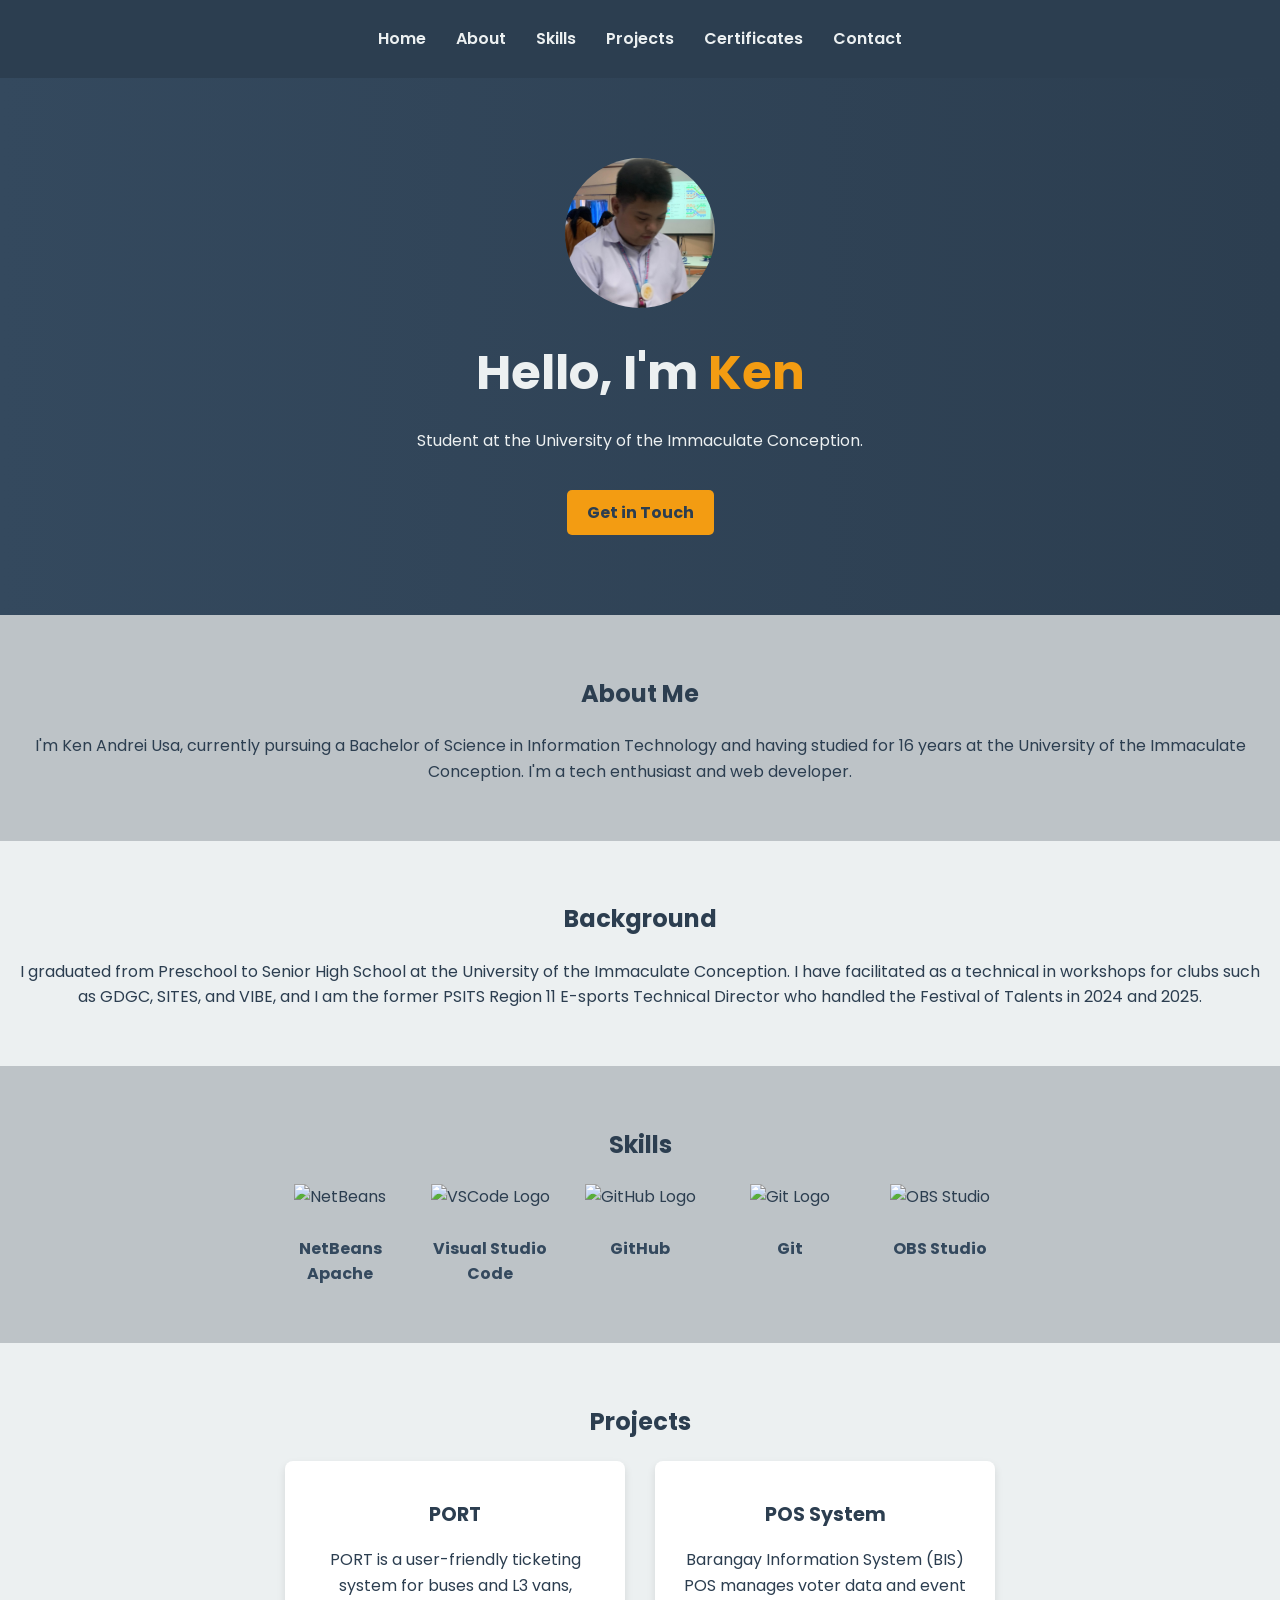
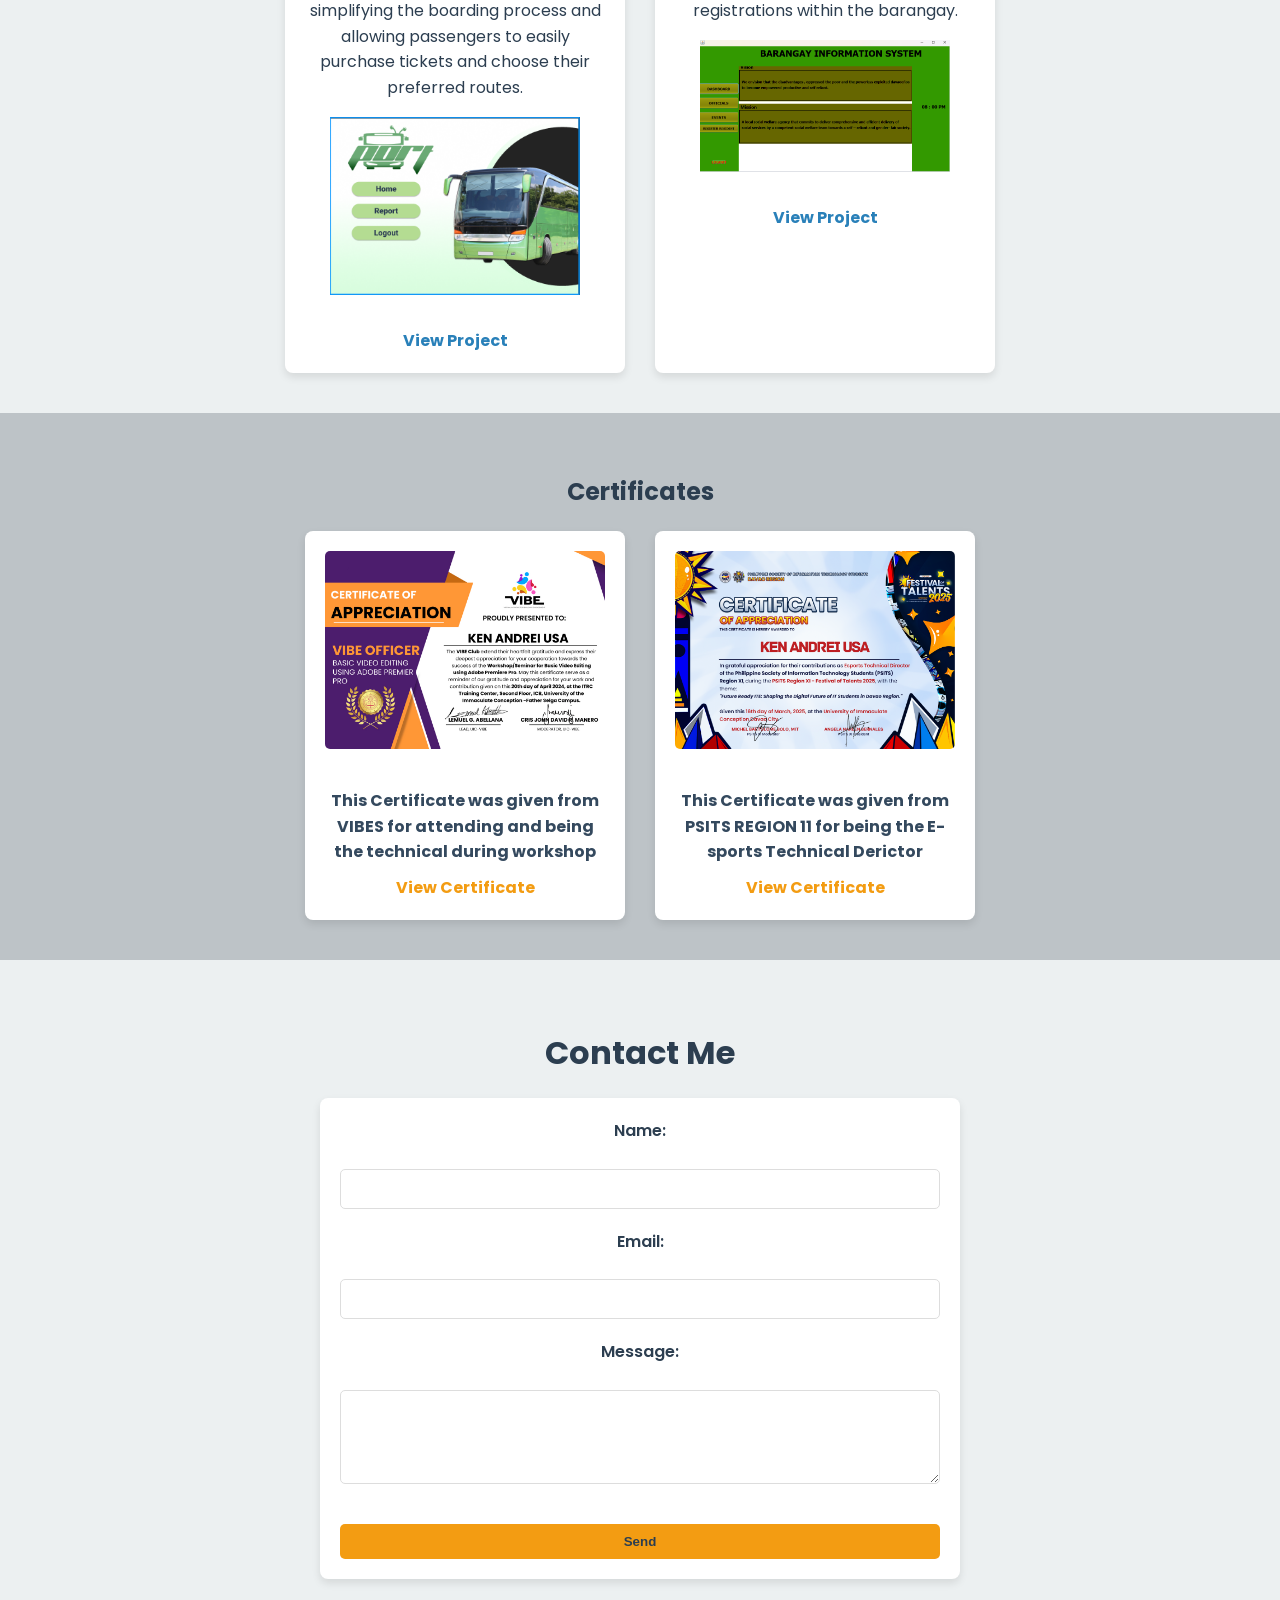
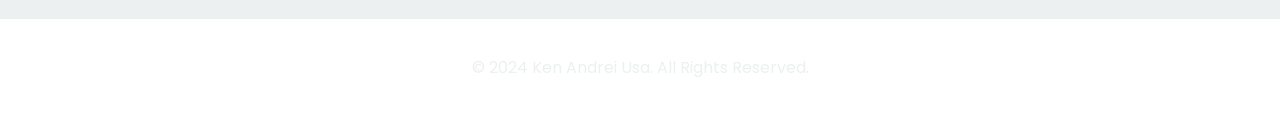
==== index.html @ ca709067 "Add files via upload" ====
<!DOCTYPE html>
    <html lang="en">
    <head>
        <meta charset="UTF-8">
        <meta name="viewport" content="width=device-width, initial-scale=1.0">
        <title>My Portfolio</title>
        <link rel="stylesheet" href="style.css">
        <!-- Google Fonts -->
        <link href="https://fonts.googleapis.com/css2?family=Poppins:wght@400;600&family=Roboto:wght@400;500&display=swap" rel="stylesheet">
    </head>
    <body>
        <header>
            <nav>
                <button id="menuToggle" class="menu-toggle">☰</button>
                <ul class="nav-links">
                    <li><a href="#home">Home</a></li>
                    <li><a href="#about">About</a></li>
                    <li><a href="#skills">Skills</a></li>
                    <li><a href="#projects">Projects</a></li>
                    <li><a href="#certificates">Certificates</a></li>
                    <li><a href="#contact">Contact</a></li>
                </ul>
            </nav>
        </header>

        <!-- Side Navbar -->
        <div class="side-navbar" id="sideNavbar">
            <button id="closeSideNavbar" class="close-btn">×</button>
            <ul>
                <li><a href="#home">Home</a></li>
                <li><a href="#about">About</a></li>
                <li><a href="#skills">Skills</a></li>
                <li><a href="#projects">Projects</a></li>
                <li><a href="#certificates">Certificates</a></li>
                <li><a href="#contact">Contact</a></li>
            </ul>
        </div>

        <section id="home" class="hero">
            <div class="hero-content">
                <img src="ken.jpg" alt="My Picture" class="hero-image">
                <h1>Hello, I'm <span>Ken</span></h1>
                <p>Student at the University of the Immaculate Conception.</p>
                <a href="#contact" class="cta-button">Get in Touch</a>
            </div>
        </section>

        <section id="about">
        <h2>About Me</h2>
        <p>I'm Ken Andrei Usa, currently pursuing a Bachelor of Science in Information Technology and having studied for 16 years at the University of the Immaculate Conception. I'm a tech enthusiast and web developer.
        </p>
    </section>
    
       <section id="background">
        <h2>Background</h2>
        <p>I graduated from Preschool to Senior High School at the University of the Immaculate Conception. I have facilitated as a technical in workshops for clubs such as GDGC, SITES, and VIBE, and I am the former PSITS Region 11 E-sports Technical Director who handled the Festival of Talents in 2024 and 2025.
             </p>
    </section>

        <section id="skills">
            <h2>Skills</h2>
            <div class="skills-container">
                <div class="skill">
                    <img src="https://upload.wikimedia.org/wikipedia/commons/9/98/Apache_NetBeans_Logo.svg" alt="NetBeans" class="skill-logo">
                    <p>NetBeans Apache</p>
                </div>
                <div class="skill">
                    <img src="https://upload.wikimedia.org/wikipedia/commons/thumb/9/9a/Visual_Studio_Code_1.35_icon.svg/512px-Visual_Studio_Code_1.35_icon.svg.png" alt="VSCode Logo" class="skill-logo">
                    <p>Visual Studio Code</p>
                </div>
                <div class="skill">
                    <img src="https://upload.wikimedia.org/wikipedia/commons/thumb/9/91/Octicons-mark-github.svg/640px-Octicons-mark-github.svg.png" alt="GitHub Logo" class="skill-logo">
                    <p>GitHub</p>
                </div>
                <div class="skill">
                    <img src="https://git-scm.com/images/logos/downloads/Git-Icon-1788C.png" alt="Git Logo" class="skill-logo">
                    <p>Git</p>
                </div>
                <div class="skill">
                    <img src="https://upload.wikimedia.org/wikipedia/commons/thumb/d/d3/OBS_Studio_Logo.svg/800px-OBS_Studio_Logo.svg.png" alt="OBS Studio" class="skill-logo">
                    <p>OBS Studio</p>
                </div>
            </div>
        </section>

        <section id="projects">
            <h2>Projects</h2>
            <div class="projects-container">
                <div class="project">
                    <h3>PORT</h3>
                    <p>PORT is a user-friendly ticketing system for buses and L3 vans, simplifying the boarding process and allowing passengers to easily purchase tickets and choose their preferred routes.</p>
                    <img src="projects/PORT.png" alt="Project 1" class="project-img">
                    <a href="https://drive.google.com/file/d/1hMpevVxfMOMGsx1iaG_H7bS4TbX4jyvs/view" class="project-link">View Project</a>
                </div>
                <div class="project">
                    <h3>POS System</h3>
                    <p>Barangay Information System (BIS) POS manages voter data and event registrations within the barangay.</p>
                    <img src="projects/System output.png" alt="Project 2" class="project-img">
                    <a href="https://drive.google.com/file/d/1TjHUghMQyfj-RXJvF6MT-3Au_BS_lo3U/view" class="project-link">View Project</a>
                </div>
            </div>
        </section>

        <section id="certificates">
            <h2>Certificates</h2>
            <div class="certificates-container">
                <div class="certificate">
                    <img src="certificate/Tech Team - VIBE.jpg" alt="Certificate 1" class="certificate-image">
                    <p>This Certificate was given from VIBES for attending and being the technical during workshop</p>
                    <a href="https://drive.google.com/file/d/1Mb_qMSFJWTmsMZ6md0pAjRJfH6jYEvZJ/view" class="certificate-link">View Certificate</a>
                </div>
                <div class="certificate">
                    <img src="certificate/Technical Director -PSITS.PNG" alt="Will be attach soon.." class="certificate-image">
                    <p>This Certificate was given from PSITS REGION 11 for being the E-sports Technical Derictor</p>
                    <a href="https://drive.google.com/file/d/1SX3_k7irKfpMsxy-DFccMIXODeBZkHq9/view" class="certificate-link">View Certificate</a>
                </div>
            </div>
        </section>

        <section id="contact">
            <h2>Contact Me</h2>
            <form action="kusa_230000002005@uic.edu.ph" method="POST">
                <label for="name">Name:</label>
                <input type="text" id="name" name="name" required>
                
                <label for="email">Email:</label>
                <input type="email" id="email" name="email" required>
                
                <label for="message">Message:</label>
                <textarea id="message" name="message" rows="4" required></textarea>
                
                <button type="submit" class="cta-button">Send</button>
            </form>
        </section>
        
        

        <footer>
            <p>© 2024 Ken Andrei Usa. All Rights Reserved.</p>
        </footer>

        <!-- Link to External JS File -->
        <script src="script.js"></script>
    </body>
    </html>
---- style.css ----
/* Global Styles */
body {
    font-family: 'Poppins', sans-serif;
    margin: 0;
    padding: 0;
    color: #2c3e50;  /* Dark Gray */
    line-height: 1.6;
}

/* Header Styles */
header {
    background: #2c3e50;  /* Dark Gray */
    color: #ecf0f1;  /* Light Gray */
    padding: 10px 0;
    position: sticky;
    top: 0;
    z-index: 1000;
}

.nav-links {
    list-style: none;
    display: flex;
    justify-content: center;
    padding: 0;
}

.nav-links li {
    margin: 0 15px;
}

.nav-links a {
    color: #ecf0f1;  /* Light Gray */
    text-decoration: none;
    font-weight: 600;
    transition: color 0.3s;
}

.nav-links a:hover {
    color: #f39c12;  /* Gold */
}

/* Side Navbar Styles */
.side-navbar {
    position: fixed;
    top: 0;
    left: 0;
    width: 250px;
    height: 100%;
    background: #34495e;  /* Muted Dark Blue */
    padding-top: 50px;
    z-index: 9999;
    transform: translateX(-100%);
    transition: transform 0.3s ease;
}

.side-navbar.open {
    transform: translateX(0);
}

.side-navbar ul {
    list-style: none;
    padding: 0;
    margin: 0;
}

.side-navbar ul li {
    margin: 15px 0;
    text-align: center;
}

.side-navbar ul li a {
    color: #ecf0f1;  /* Light Gray */
    text-decoration: none;
    font-size: 18px;
    font-weight: bold;
    display: block;
    padding: 10px 20px;
    transition: background 0.3s ease;
}

.side-navbar ul li a:hover {
    background: #2980b9;  /* Blue */
}

/* Toggle Button Styles */
.menu-toggle {
    display: none; /* Hidden by default */
    background: none;
    color: grey;
    border: none;
    font-size: 24px;
    cursor: pointer;
    position: absolute;
    top: 15px;
    left: 15px;
    z-index: 1000;
}

@media (max-width: 768px) {
    .menu-toggle {
        display: block; /* Show toggle button on small screens */
    }

    .nav-links {
        display: none; /* Hide nav links on small screens */
    }

    .side-navbar {
        display: block; /* Show side navbar on small screens */
    }
}

/* Hero Section */
.hero {
    background: linear-gradient(to right, #34495e, #2c3e50);  /* Dark Blue to Dark Gray gradient */
    color: #ecf0f1;  /* Light Gray */
    text-align: center;
    padding: 80px 20px;
}

.hero-content h1 {
    font-size: 3rem;
    margin: 0;
}

.hero-content span {
    color: #f39c12;  /* Gold */
}

.cta-button {
    display: inline-block;
    margin-top: 20px;
    padding: 10px 20px;
    background: #f39c12;  /* Gold */
    color: #2c3e50;  /* Dark Gray */
    font-weight: bold;
    border: none;
    border-radius: 5px;
    text-decoration: none;
    transition: background 0.3s;
}

.cta-button:hover {
    background: #e67e22;  /* Darker Gold */
}

/* Image Styling */
.hero-image {
    width: 150px;
    height: 150px;
    border-radius: 50%;
    object-fit: cover;
    margin-bottom: 20px;
}

/* Section Styles */
section {
    padding: 40px 20px;
    text-align: center;
    background: #ecf0f1;  /* Light Gray */
}

section:nth-of-type(even) {
    background: #bdc3c7;  /* Lighter Gray */
}

/* Skills Section */
.skills-container {
    display: flex;
    justify-content: center;
    gap: 30px;
    flex-wrap: wrap;
}

.skill 
 {
    width: 120px;
    text-align: center;
}

.skill-logo {
    width: 80px;
    height: 80px;
    margin-bottom: 10px;
}

.skill p {
    font-size: 1rem;
    font-weight: bold;
    color: #34495e;  /* Muted Dark Blue */
}

/* Projects Section */
.projects-container {
    display: flex;
    flex-wrap: wrap;
    justify-content: center;
    gap: 30px;
}

.project {
    background: #fff;
    padding: 20px;
    border-radius: 8px;
    box-shadow: 0 4px 8px rgba(0, 0, 0, 0.1);
    max-width: 300px;
    text-align: center;
    transition: transform 0.3s;
}

.project:hover {
    transform: translateY(-10px);
}

.project h3 {
    font-size: 1.2rem;
    margin-bottom: 10px;
}

.project-link {
    display: inline-block;
    margin-top: 10px;
    text-decoration: none;
    color: #2980b9;  /* Blue */
    font-weight: bold;
    transition: color 0.3s;
}

.project-link:hover {
    color: #3498db;  /* Lighter Blue */
}

/* Project Image Styling */
.project img {
    width: 100%;
    height: auto;
    max-width: 250px;
    margin-bottom: 15px;
}

/* Certificates Section */
.certificates-container {
    display: flex;
    justify-content: center;
    gap: 30px;
    flex-wrap: wrap;
}

.certificate {
    background: #fff;
    padding: 20px;
    border-radius: 8px;
    box-shadow: 0 4px 8px rgba(0, 0, 0, 0.1);
    max-width: 280px;
    text-align: center;
    transition: transform 0.3s;
}

.certificate:hover {
    transform: translateY(-10px);
}

.certificate-image {
    width: 100%;
    height: auto;
    border-radius: 5px;
    margin-bottom: 15px;
}

.certificate p {
    font-size: 1rem;
    font-weight: bold;
    color: #34495e;  /* Muted Dark Blue */
    margin-bottom: 10px;
}

.certificate-link {
    display: inline-block;
    color: #f39c12;  /* Gold */
    font-weight: bold;
    text-decoration: none;
    transition: color 0.3s;
}

.certificate-link:hover {
    color: #e67e22;  /* Darker Gold */
}

/* Contact Section */
#contact {
    background: #ecf0f1;  /* Light Gray */
    padding: 40px 20px;
    text-align: center;
}

#contact h2 {
    font-size: 2rem;
    margin-bottom: 20px;
}

form {
    max-width: 600px;
    margin: 0 auto;
    display: flex;
    flex-direction: column;
    gap: 20px;
    padding: 20px;
    background-color: #fff;
    border-radius: 8px;
    box-shadow: 0 4px 8px rgba(0, 0, 0, 0.1);
}

.form-group {
    text-align: left;
}

label {
    font-size: 1rem;
    font-weight: 600;
    margin-bottom: 5px;
    display: block;
}

input[type="text"],
input[type="email"],
textarea {
    width: 100%;
    padding: 10px;
    font-size: 1rem;
    border: 1px solid #ddd;
    border-radius: 5px;
    outline: none;
    box-sizing: border-box;
}

textarea {
    resize: vertical;
}

input[type="text"]:focus,
input[type="email"]:focus,
textarea:focus {
    border-color: #f39c12;  /* Gold */
}

button[type="submit"] {
    padding: 10px 20px;
    background: #f39c12;  /* Gold */
    color: #2c3e50;  /* Dark Gray */
    font-weight: bold;
    border: none;
    border-radius: 5px;
    cursor: pointer;
    transition: background 0.3s;
}

button[type="submit"]:hover {
    background: #e67e22;  /* Darker Gold */
}

/* Footer Section */
footer {
    background: #2c3e 50;  /* Dark Gray */
    color: #ecf0f1;  /* Light Gray */
    padding: 20px 0;
    text-align: center;
}
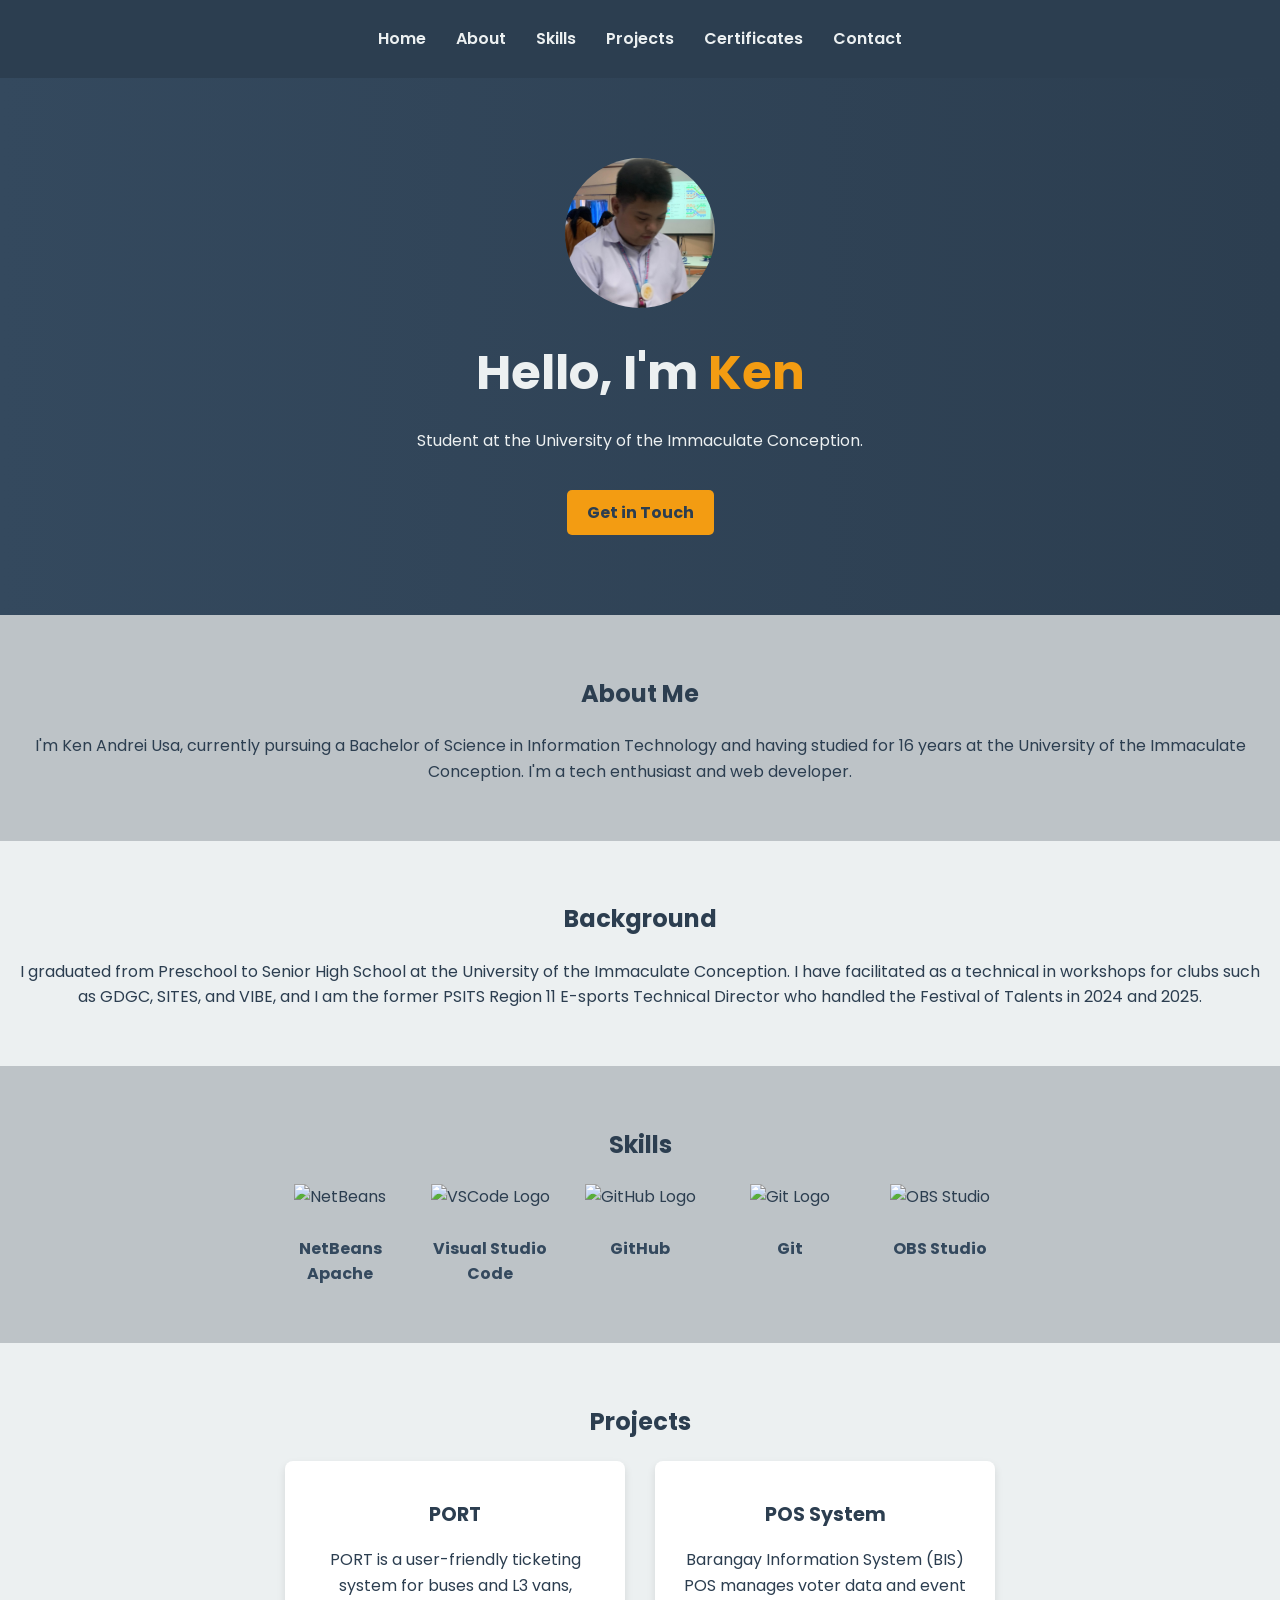
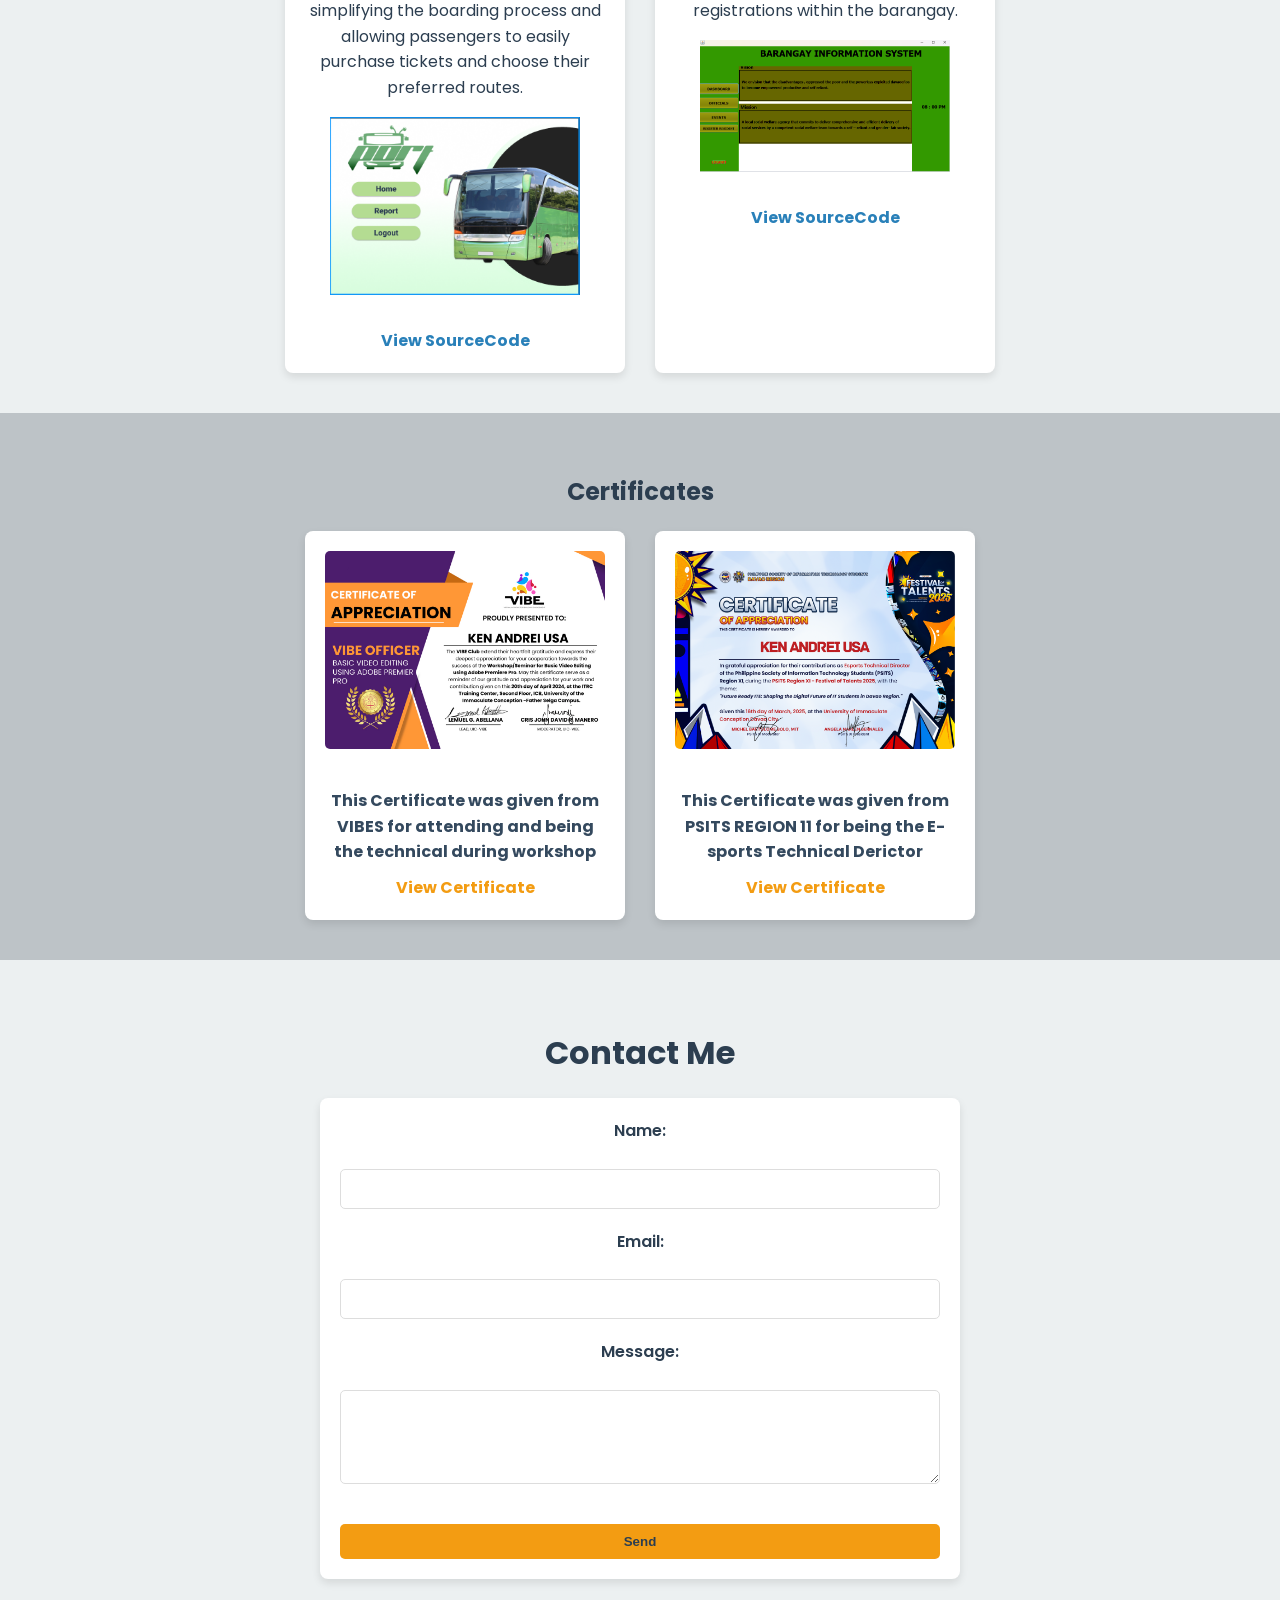
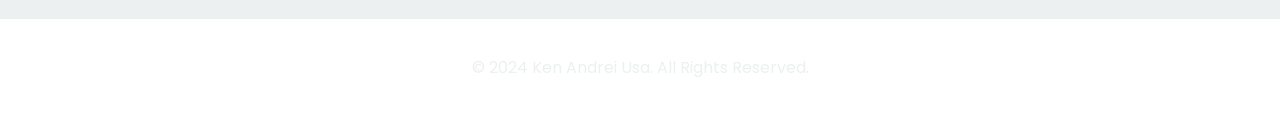
==== commit 2eb0b298: "Update index.html" ====
--- a/index.html
+++ b/index.html
@@ -90,13 +90,13 @@
                     <h3>PORT</h3>
                     <p>PORT is a user-friendly ticketing system for buses and L3 vans, simplifying the boarding process and allowing passengers to easily purchase tickets and choose their preferred routes.</p>
                     <img src="projects/PORT.png" alt="Project 1" class="project-img">
-                    <a href="https://drive.google.com/file/d/1hMpevVxfMOMGsx1iaG_H7bS4TbX4jyvs/view" class="project-link">View Project</a>
+                    <a href="https://github.com/Kusa331/Port-OOP-Project-/tree/main/Port(OOP_System)" class="project-link">View SourceCode</a>
                 </div>
                 <div class="project">
                     <h3>POS System</h3>
                     <p>Barangay Information System (BIS) POS manages voter data and event registrations within the barangay.</p>
                     <img src="projects/System output.png" alt="Project 2" class="project-img">
-                    <a href="https://drive.google.com/file/d/1TjHUghMQyfj-RXJvF6MT-3Au_BS_lo3U/view" class="project-link">View Project</a>
+                    <a href="https://github.com/Kusa331/ComputerProgramming2/tree/main/comprogproject/src/main/java" class="project-link">View SourceCode </a>
                 </div>
             </div>
         </section>
@@ -117,22 +117,21 @@
             </div>
         </section>
 
-        <section id="contact">
-            <h2>Contact Me</h2>
-            <form action="kusa_230000002005@uic.edu.ph" method="POST">
-                <label for="name">Name:</label>
-                <input type="text" id="name" name="name" required>
-                
-                <label for="email">Email:</label>
-                <input type="email" id="email" name="email" required>
-                
-                <label for="message">Message:</label>
-                <textarea id="message" name="message" rows="4" required></textarea>
-                
-                <button type="submit" class="cta-button">Send</button>
-            </form>
-        </section>
-        
+             <section id="contact">
+                <h2>Contact Me</h2>
+                <form action="https://formspree.io/f/xgveoywy" method="POST">
+                    <label for="name">Name:</label>
+                    <input type="text" id="name" name="name" required>
+                    
+                    <label for="email">Email:</label>
+                    <input type="email" id="email" name="email" required>
+                    
+                    <label for="message">Message:</label>
+                    <textarea id="message" name="message" rows="4" required></textarea>
+                    
+                    <button type="submit" class="cta-button">Send</button>
+                </form>
+            </section>
         
 
         <footer>
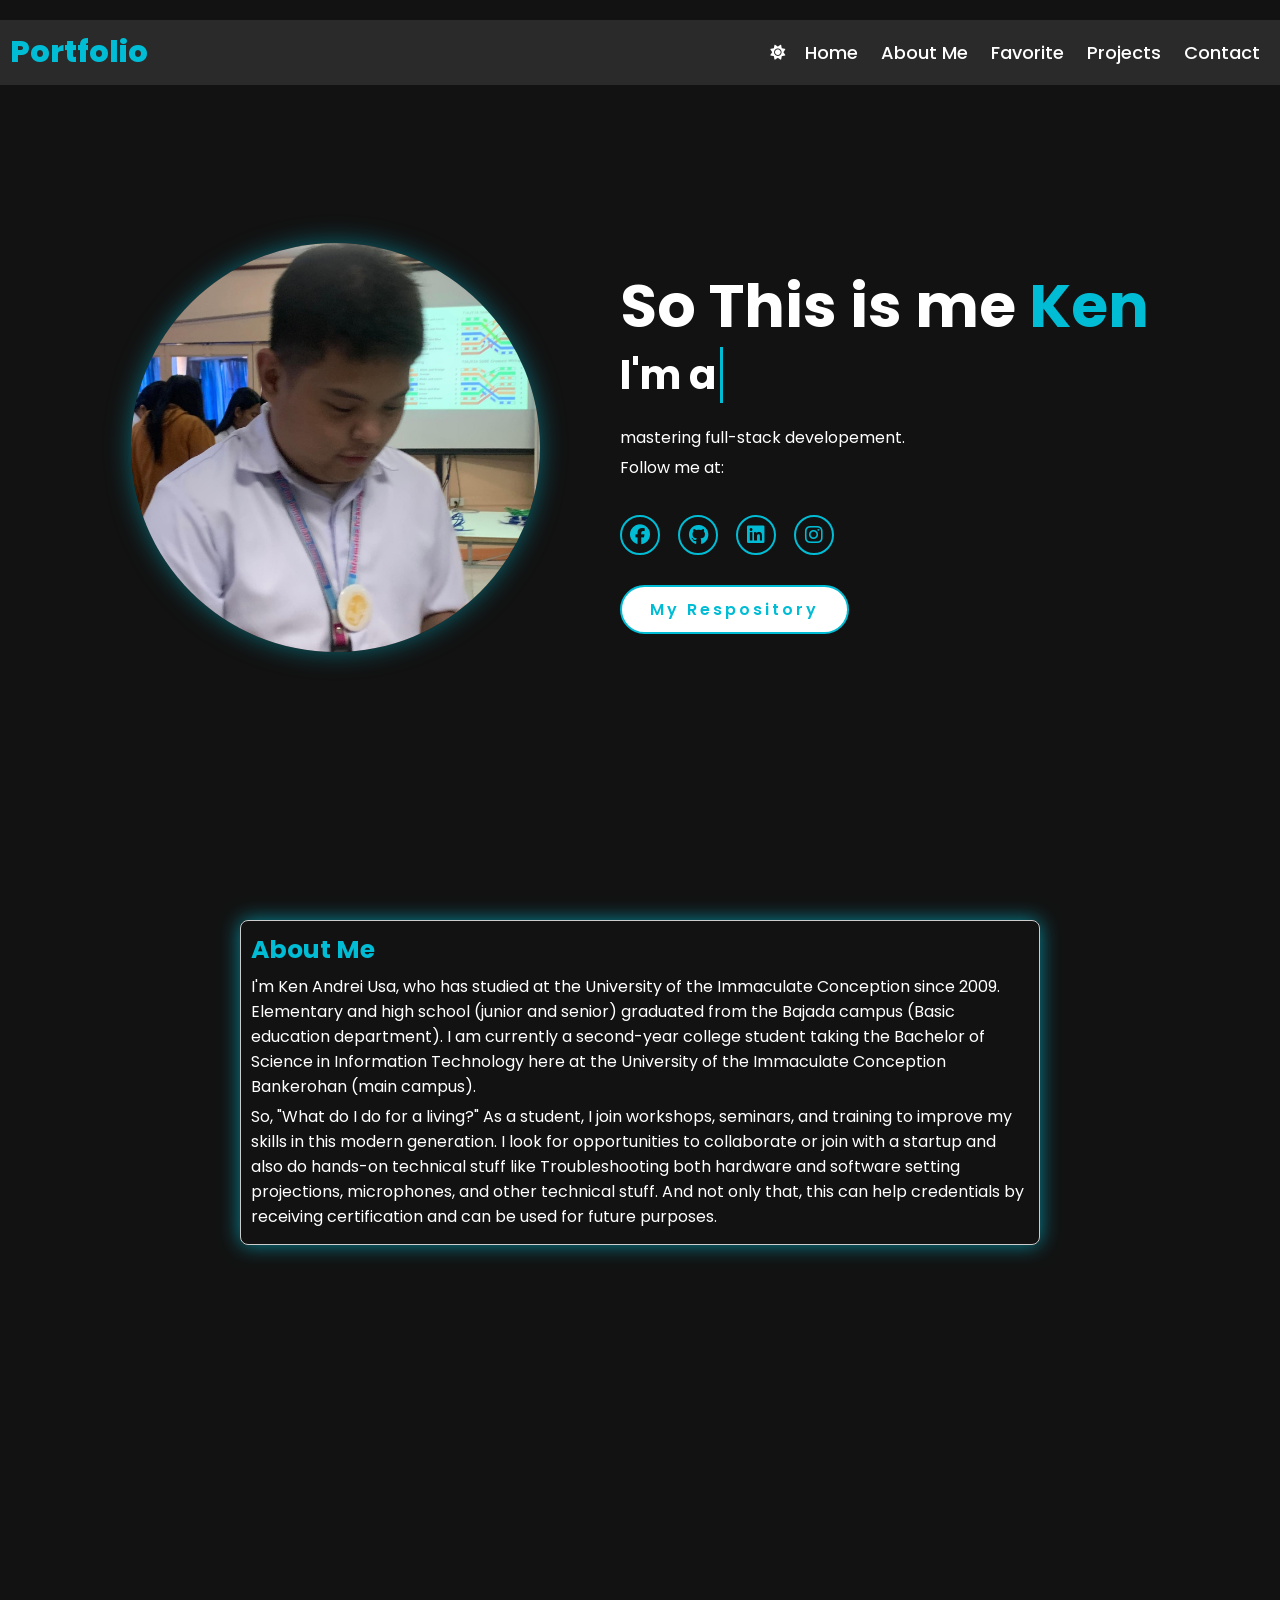
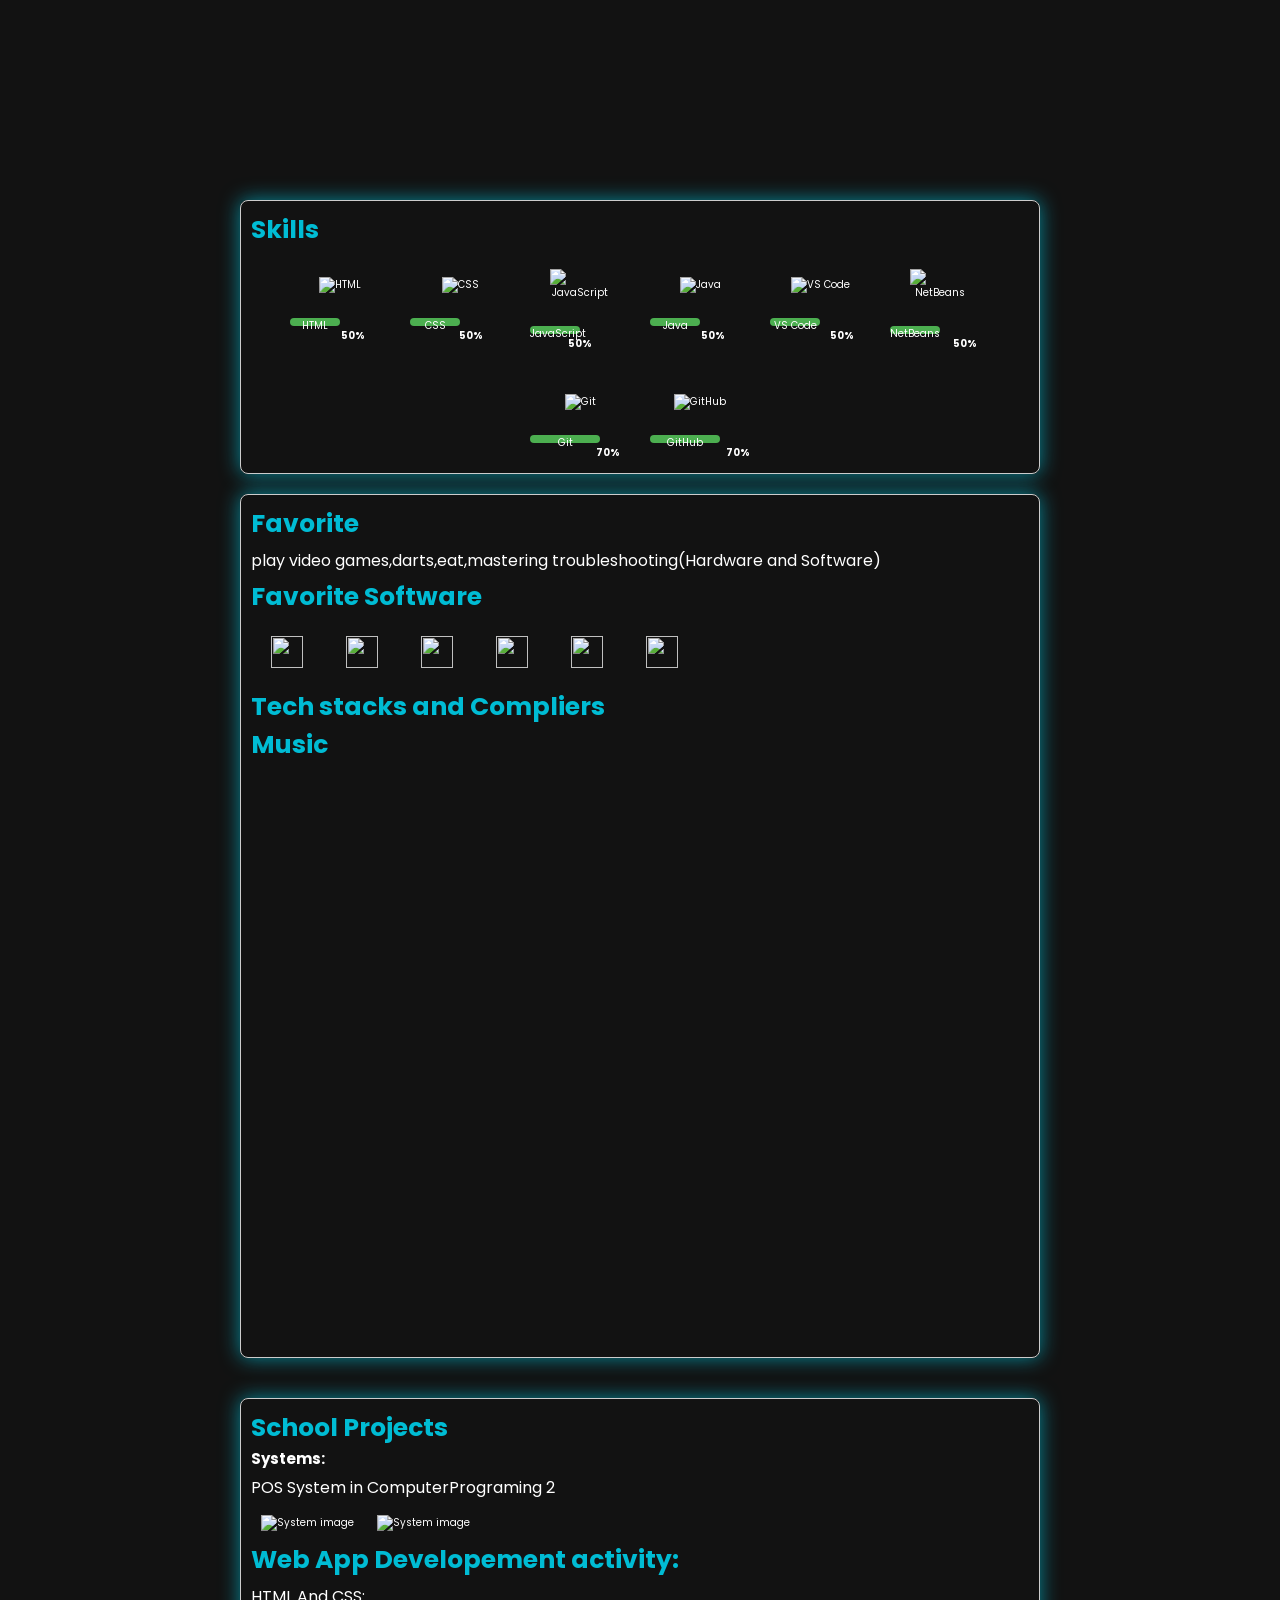
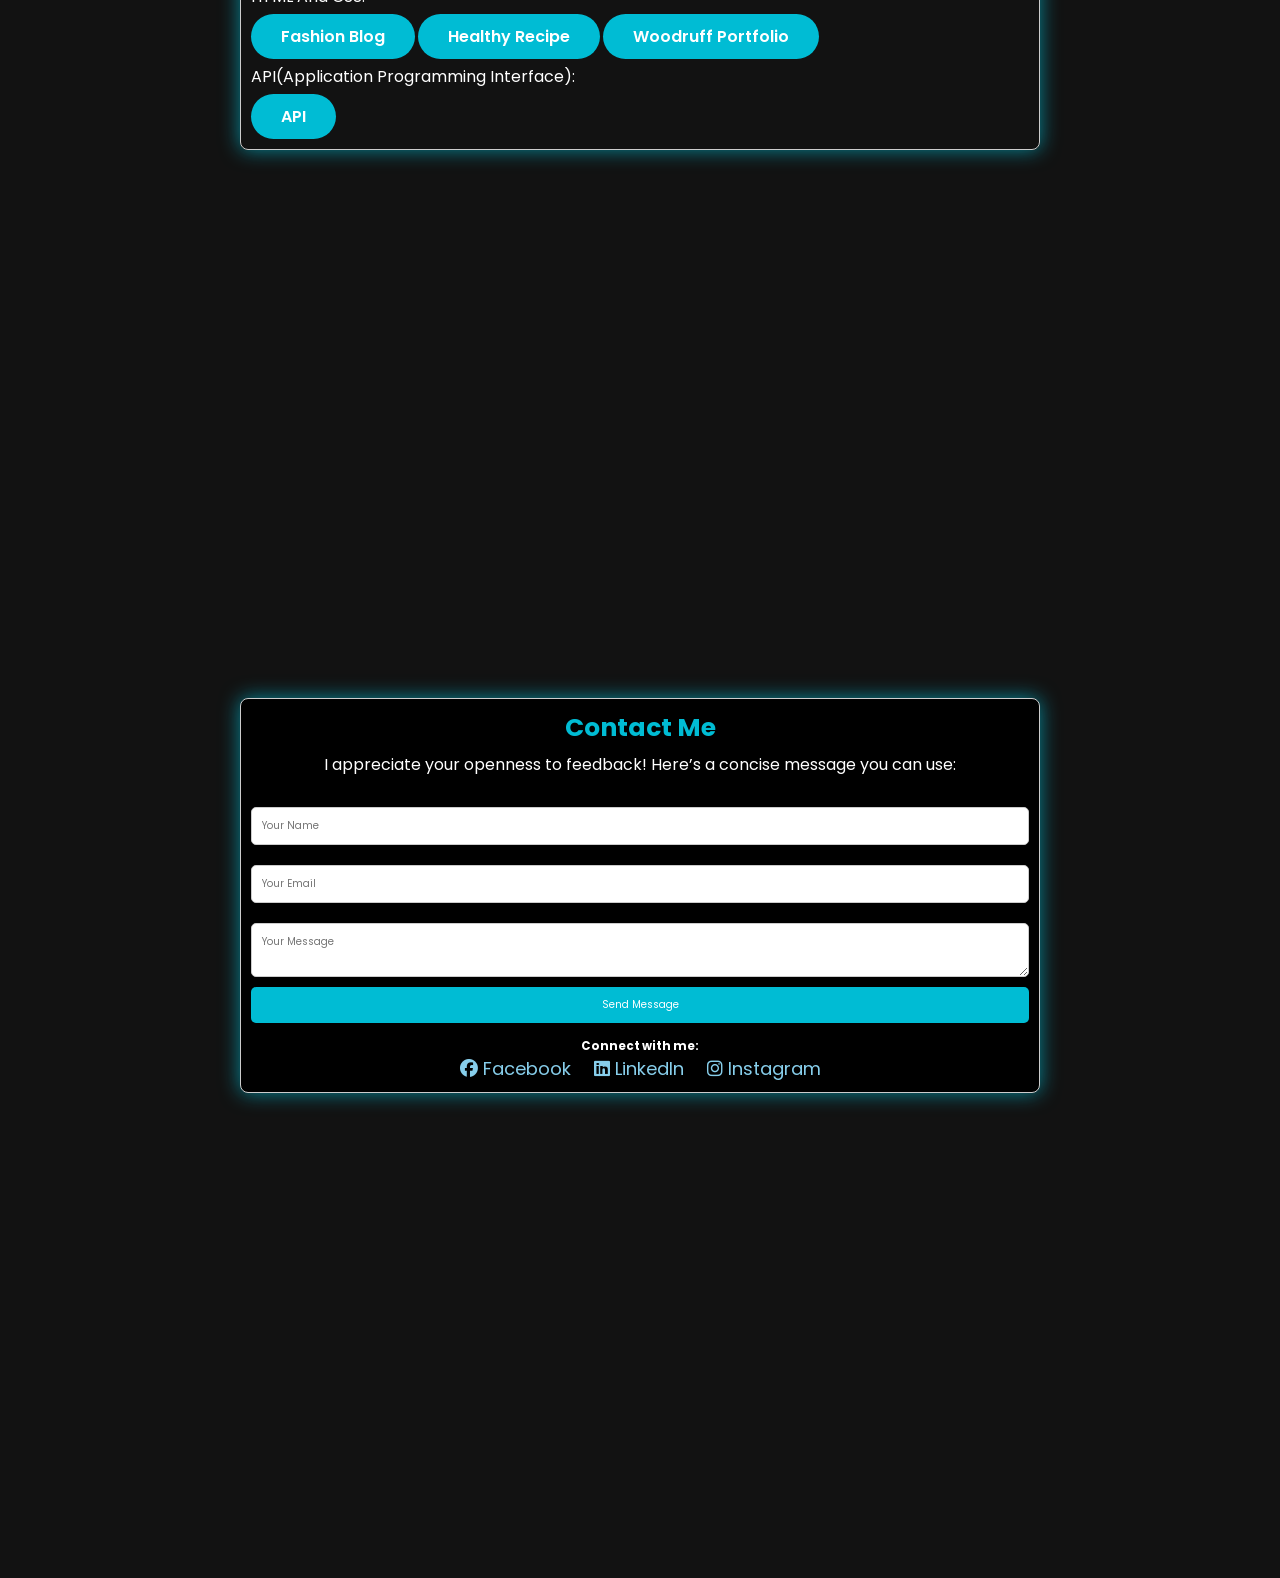
==== commit 77478d92: "Add files via upload" ====
--- a/index.html
+++ b/index.html
@@ -1,144 +1,162 @@
-    <!DOCTYPE html>
-    <html lang="en">
-    <head>
-        <meta charset="UTF-8">
-        <meta name="viewport" content="width=device-width, initial-scale=1.0">
-        <title>My Portfolio</title>
-        <link rel="stylesheet" href="style.css">
-        <!-- Google Fonts -->
-        <link href="https://fonts.googleapis.com/css2?family=Poppins:wght@400;600&family=Roboto:wght@400;500&display=swap" rel="stylesheet">
-    </head>
-    <body>
-        <header>
-            <nav>
-                <button id="menuToggle" class="menu-toggle">☰</button>
-                <ul class="nav-links">
-                    <li><a href="#home">Home</a></li>
-                    <li><a href="#about">About</a></li>
-                    <li><a href="#skills">Skills</a></li>
-                    <li><a href="#projects">Projects</a></li>
-                    <li><a href="#certificates">Certificates</a></li>
-                    <li><a href="#contact">Contact</a></li>
-                </ul>
-            </nav>
-        </header>
-
-        <!-- Side Navbar -->
-        <div class="side-navbar" id="sideNavbar">
-            <button id="closeSideNavbar" class="close-btn">×</button>
-            <ul>
-                <li><a href="#home">Home</a></li>
-                <li><a href="#about">About</a></li>
-                <li><a href="#skills">Skills</a></li>
-                <li><a href="#projects">Projects</a></li>
-                <li><a href="#certificates">Certificates</a></li>
-                <li><a href="#contact">Contact</a></li>
-            </ul>
+<!DOCTYPE html>
+<html lang="en">
+<head>
+    <meta charset="UTF-8">
+    <meta name="viewport" content="width=device-width, initial-scale=1.0">
+    <link rel="stylesheet" href="style.css">
+    <link rel="stylesheet" href="https://cdnjs.cloudflare.com/ajax/libs/font-awesome/6.6.0/css/all.min.css" integrity="sha512-Kc323vGBEqzTmouAECnVceyQqyqdsSiqLQISBL29aUW4U/M7pSPA/gEUZQqv1cwx4OnYxTxve5UMg5GT6L4JJg==" crossorigin="anonymous" referrerpolicy="no-referrer">
+    <link rel="icon" type="image/png" href="googledev-removebg-preview.png">
+    <title>Ken Usa-Portfolio</title>
+</head>
+<body>
+    <header>
+        <a href="#" class="logo">Portfolio</a>
+        <button id="theme-toggle" class="theme-toggle"><i class="fa-solid fa-sun"></i></button>
+        <div class="hamburger" id="hamburger">
+            <div class="line"></div>
+            <div class="line"></div>
+            <div class="line"></div>
         </div>
-
-        <section id="home" class="hero">
-            <div class="hero-content">
-                <img src="ken.jpg" alt="My Picture" class="hero-image">
-                <h1>Hello, I'm <span>Ken</span></h1>
-                <p>Student at the University of the Immaculate Conception.</p>
-                <a href="#contact" class="cta-button">Get in Touch</a>
+        <nav id="nav">
+            <div class="nav-links">
+                <a href="#home" class="active">Home</a>
+                <a href="#about">About Me</a>
+                <a href="#favorite">Favorite</a>
+                <a href="#projects">Projects</a>
+                <a href="#contact">Contact</a>
             </div>
-        </section>
-
-        <section id="about">
-        <h2>About Me</h2>
-        <p>I'm Ken Andrei Usa, currently pursuing a Bachelor of Science in Information Technology and having studied for 16 years at the University of the Immaculate Conception. I'm a tech enthusiast and web developer.
-        </p>
+            <div class="close-icon" id="close-icon"></div>
+        </nav>
+    </header>
+    
+    <section id="home" class="home">
+        <div class="home-img">
+            <img src="ken.jpg" class="no effect" alt="">
+        </div>
+        <div class="home-content">
+            <h1>So This is me <span>Ken</span></h1>
+            <h3 class="typing-text">I'm a <span></span></h3>
+            <p>mastering full-stack developement.</p>
+            <p>Follow me at:</p>
+            <div class="social-icons">
+                <a href="https://www.facebook.com/kenandrei.duran"><i class="fa-brands fa-facebook"></i></a>
+                <a href="https://github.com/Kusa331"><i class="fa-brands fa-github"></i></a>
+                <a href="https://www.linkedin.com/in/ken-d-usa-9a4561327/"><i class="fa-brands fa-linkedin"></i></a>
+                <a href="https://www.instagram.com/si_kenusa/"><i class="fa-brands fa-instagram"></i></a>
+            </div>
+            <a href="https://github.com/Kusa331/kusa331.github.io" class="btn">My   Respository </a>
+        </div>
     </section>
     
-       <section id="background">
-        <h2>Background</h2>
-        <p>I graduated from Preschool to Senior High School at the University of the Immaculate Conception. I have facilitated as a technical in workshops for clubs such as GDGC, SITES, and VIBE, and I am the former PSITS Region 11 E-sports Technical Director who handled the Festival of Talents in 2024 and 2025.
+    <section id="about">
+        <div class="glow-container">
+            <h2>About Me</h2>
+            <p> 
+              I'm Ken Andrei Usa, who has studied at the University of the Immaculate Conception since 2009. Elementary and high school (junior and senior) graduated from the Bajada campus (Basic education department).
+                I am currently a second-year college student taking the Bachelor of Science in Information Technology here at the University of the Immaculate Conception Bankerohan (main campus).
              </p>
+             <p>So, "What do I do for a living?"
+                As a student, I join workshops, seminars, and training to improve my skills in this modern generation. I look for opportunities to collaborate or join with a startup and also do hands-on technical stuff like Troubleshooting both hardware and software setting projections, microphones, and other technical stuff.
+                And not only that, this can help credentials by receiving certification and can be used for future purposes.
+            </p>
+        </div>   
     </section>
 
-        <section id="skills">
-            <h2>Skills</h2>
-            <div class="skills-container">
-                <div class="skill">
-                    <img src="https://upload.wikimedia.org/wikipedia/commons/9/98/Apache_NetBeans_Logo.svg" alt="NetBeans" class="skill-logo">
-                    <p>NetBeans Apache</p>
-                </div>
-                <div class="skill">
-                    <img src="https://upload.wikimedia.org/wikipedia/commons/thumb/9/9a/Visual_Studio_Code_1.35_icon.svg/512px-Visual_Studio_Code_1.35_icon.svg.png" alt="VSCode Logo" class="skill-logo">
-                    <p>Visual Studio Code</p>
-                </div>
-                <div class="skill">
-                    <img src="https://upload.wikimedia.org/wikipedia/commons/thumb/9/91/Octicons-mark-github.svg/640px-Octicons-mark-github.svg.png" alt="GitHub Logo" class="skill-logo">
-                    <p>GitHub</p>
-                </div>
-                <div class="skill">
-                    <img src="https://git-scm.com/images/logos/downloads/Git-Icon-1788C.png" alt="Git Logo" class="skill-logo">
-                    <p>Git</p>
-                </div>
-                <div class="skill">
-                    <img src="https://upload.wikimedia.org/wikipedia/commons/thumb/d/d3/OBS_Studio_Logo.svg/800px-OBS_Studio_Logo.svg.png" alt="OBS Studio" class="skill-logo">
-                    <p>OBS Studio</p>
-                </div>
+    <div class="glow-container3">
+         <h2>Skills</h2>
+          <div class="skill-bar">
+            <div class="skill">
+                <img src="icons_application/html.png" alt="HTML" class="skill-icon">
+                <div class="skill-level" data-level="50">HTML</div>
             </div>
-        </section>
+            <div class="skill">
+                <img src="icons_application/css.png" alt="CSS" class="skill-icon">
+                <div class="skill-level" data-level="50">CSS</div>
+            </div>
+            <div class="skill">
+                <img src="icons_application/js.png" alt="JavaScript" class="skill-icon">
+                <div class="skill-level" data-level="50">JavaScript</div>
+            </div>
+            <div class="skill">
+                <img src="icons_application/java.png" alt="Java" class="skill-icon">
+                <div class="skill-level" data-level="50">Java</div>
+            </div>
+            <div class="skill">
+                <img src="icons_application/vscode.png" alt="VS Code" class="skill-icon">
+                <div class="skill-level" data-level="50">VS Code</div>
+            </div>
+            <div class="skill">
+                <img src="icons_application/netbean.png" alt="NetBeans" class="skill-icon">
+                <div class="skill-level" data-level="50">NetBeans</div>
+            </div>
+            <div class="skill">
+                <img src="icons_application/git.png" alt="Git" class="skill-icon">
+                <div class="skill-level" data-level="70">Git</div>
+            </div>
+            <div class="skill">
+                <img src="icons_application/github.png" alt="GitHub" class="skill-icon">
+                <div class="skill-level" data-level="70">GitHub</div>
+            </div>
+        </div>
+    </div>
 
-        <section id="projects">
-            <h2>Projects</h2>
-            <div class="projects-container">
-                <div class="project">
-                    <h3>PORT</h3>
-                    <p>PORT is a user-friendly ticketing system for buses and L3 vans, simplifying the boarding process and allowing passengers to easily purchase tickets and choose their preferred routes.</p>
-                    <img src="projects/PORT.png" alt="Project 1" class="project-img">
-                    <a href="https://github.com/Kusa331/Port-OOP-Project-/tree/main/Port(OOP_System)" class="project-link">View SourceCode</a>
-                </div>
-                <div class="project">
-                    <h3>POS System</h3>
-                    <p>Barangay Information System (BIS) POS manages voter data and event registrations within the barangay.</p>
-                    <img src="projects/System output.png" alt="Project 2" class="project-img">
-                    <a href="https://github.com/Kusa331/ComputerProgramming2/tree/main/comprogproject/src/main/java" class="project-link">View SourceCode </a>
-                </div>
-            </div>
-        </section>
+    
+    <section id="favorite">
+        <div class="glow-container3">
+            <h2>Favorite</h2>
+            <p>play video games,darts,eat,mastering troubleshooting(Hardware and Software)</p>
+            <h2>Favorite Software</h2>
+            <img src="icons_application/steam.png"alt="">
+            <img src="icons_application/riotgames.png" alt="">
+            <img src="icons_application/cs2.png" alt="">
+            <img src="icons_application/valorant.jpg"alt="">
+            <img src="icons_application/obs.png"alt="">
+            <img src="icons_application/adobepr.png"alt="">
+            <h2>Tech stacks and Compliers</h2>
+            <h2>Music</h2>
+            <iframe style="border-radius:12px" src="https://open.spotify.com/embed/track/1dNIEtp7AY3oDAKCGg2XkH?utm_source=generator" width="100%" height="140" frameBorder="0" allowfullscreen="" allow="autoplay; clipboard-write; encrypted-media; fullscreen; picture-in-picture" loading="lazy"></iframe>
+            <div style="position: relative; padding-bottom: 56.25%; height: 0; overflow: hidden; max-width: 100%; width: 100%;"><iframe width="560" height="315" src="https://www.youtube.com/embed/J3zQTGfiSbs?si=ehavwOMmtn94JLrU" title="YouTube video player" frameborder="0" allow="accelerometer; autoplay; clipboard-write; encrypted-media; gyroscope; picture-in-picture; web-share" referrerpolicy="strict-origin-when-cross-origin" allowfullscreen></iframe></div>
+           </div>
+    </section>
 
-        <section id="certificates">
-            <h2>Certificates</h2>
-            <div class="certificates-container">
-                <div class="certificate">
-                    <img src="certificate/Tech Team - VIBE.jpg" alt="Certificate 1" class="certificate-image">
-                    <p>This Certificate was given from VIBES for attending and being the technical during workshop</p>
-                    <a href="https://drive.google.com/file/d/1Mb_qMSFJWTmsMZ6md0pAjRJfH6jYEvZJ/view" class="certificate-link">View Certificate</a>
-                </div>
-                <div class="certificate">
-                    <img src="certificate/Technical Director -PSITS.PNG" alt="Will be attach soon.." class="certificate-image">
-                    <p>This Certificate was given from PSITS REGION 11 for being the E-sports Technical Derictor</p>
-                    <a href="https://drive.google.com/file/d/1SX3_k7irKfpMsxy-DFccMIXODeBZkHq9/view" class="certificate-link">View Certificate</a>
-                </div>
-            </div>
-        </section>
 
-             <section id="contact">
-                <h2>Contact Me</h2>
-                <form action="https://formspree.io/f/xgveoywy" method="POST">
-                    <label for="name">Name:</label>
-                    <input type="text" id="name" name="name" required>
-                    
-                    <label for="email">Email:</label>
-                    <input type="email" id="email" name="email" required>
-                    
-                    <label for="message">Message:</label>
-                    <textarea id="message" name="message" rows="4" required></textarea>
-                    
-                    <button type="submit" class="cta-button">Send</button>
-                </form>
-            </section>
-        
+    <section id="projects">
+        <div class="glow-container">
+            <h2>School Projects</h2>
+         <dive class="glow-container2">
+            <h1>Systems:</h1>
+            <p>POS System in ComputerPrograming 2</p>
+            <img src="System Projects/System Source Pacakege.png" alt="System image">
+           <img src="System Projects/System output.png" alt ="System image" >
+            <h2>Web App Developement activity:</h2>
+            <p>HTML And CSS:</p>
+            <button class="glow-btn"><a href="fashionblog/fashionblog/index.html">Fashion Blog</a></button>
+            <button class="glow-btn"><a href="healthy recipe/healthy recipe/index.html">Healthy Recipe</a></button>
+            <button class="glow-btn"><a href="woodruffportfolio/woodruffportfolio/index.html">Woodruff Portfolio</a></button>
+            <p>API(Application Programming Interface):</p>
+             <button class="glow-btn"><a href="API/index.html" target="_blank">API</a></button>
+         </div>
+     </section>
 
-        <footer>
-            <p>© 2024 Ken Andrei Usa. All Rights Reserved.</p>
-        </footer>
 
-        <!-- Link to External JS File -->
-        <script src="script.js"></script>
-    </body>
-    </html>
+<section id="contact">
+    <div class="glow-container4">
+        <h2>Contact Me</h2>
+        <p>I appreciate your openness to feedback! Here’s a concise message you can use:</p>
+        <form action="https://formspree.io/f/xgveoywy" method="POST">
+            <input type="text" name="name" placeholder="Your Name" required>
+            <input type="email" name="email" placeholder="Your Email" required>
+            <textarea name="message" placeholder="Your Message" required></textarea>
+            <button type="submit">Send Message</button>
+        </form>
+        <div class="social-links">
+            <h3>Connect with me:</h3>
+            <a href="https://www.facebook.com/kenandrei.duran" target="_blank"><i class="fa-brands fa-facebook"></i> Facebook</a>
+                <a href="https://www.linkedin.com/in/ken-d-usa-9a4561327/" target="_blank"><i class="fa-brands fa-linkedin"></i> LinkedIn</a>
+            <a href="https://www.instagram.com/si_kenusa/" target="_blank"><i class="fa-brands fa-instagram"></i> Instagram</a>
+        </div>
+    </div>
+    <script src="script.js"></script>  
+   </section>
+ </body>
+</html>
--- a/style.css
+++ b/style.css
@@ -1,367 +1,637 @@
-/* Global Styles */
-body {
-    font-family: 'Poppins', sans-serif;
-    margin: 0;
-    padding: 0;
-    color: #2c3e50;  /* Dark Gray */
-    line-height: 1.6;
-}
-
-/* Header Styles */
-header {
-    background: #2c3e50;  /* Dark Gray */
-    color: #ecf0f1;  /* Light Gray */
-    padding: 10px 0;
-    position: sticky;
-    top: 0;
-    z-index: 1000;
-}
-
-.nav-links {
-    list-style: none;
+    @import url('https://fonts.googleapis.com/css2?family=Poppins:wght@100;200;300;400;500;600&display=swap');
+
+    * {
+        margin: 0;
+        padding: 0;
+        box-sizing: border-box;
+        text-decoration: none;
+        border: none;
+        outline: none;
+        font-family: 'Poppins', sans-serif;
+    }
+
+    html {
+        font-size: 62.5%;
+    }
+
+    body {
+        width: 100%;
+        height: 100vh;
+        overflow-x: hidden;
+        background-color: #121212; 
+        color: #ffffff; 
+    }
+
+    header {
+        margin-top: 20px;
+        position: fixed;
+        top: 0;
+        left: 0;
+        width: 100%;
+        padding: 1rem 9%;
+        background-color: rgba(255, 255, 255, 0.1); 
+        filter: drop-shadow(10px);
+        display: flex;
+        justify-content: space-between;
+        align-items: center;
+        z-index: 100;
+    }
+    .logo {
+        font-size: 3rem;
+        color: #00bcd4; 
+        font-weight: 800;
+        cursor: pointer;
+        transition: 0.5s ease;
+    }
+
+    .logo:hover {
+        transform: scale(1.1);
+    }
+
+
+    nav a {
+        font-size: 1.8rem;
+        color: #ffffff; 
+        margin-left: 4rem;
+        font-weight: 500;
+        transition: 0.3s ease;
+        border-bottom: 3px solid transparent;
+    }
+
+    nav a:hover     {
+    color: #00bcd4; 
+        border-bottom: 3px solid #00bcd4; 
+    }
+
+    .hamburger {
+        display: none; 
+        flex-direction: column;
+        cursor: pointer;
+    }
+    
+    .line {
+        width: 30px; 
+        height: 3px; 
+        background-color: #00bcd4; 
+        margin: 4px 0; 
+        transition: 0.3s; 
+    }
+    
+    
+    @media(max-width: 995px) {
+        .hamburger {
+            display: flex; 
+        }
+
+        nav {
+            position: absolute;
+            top: 0;
+            right: 0;
+            width: 40%;
+            height: 100vh; 
+            border-left: 3px solid #00bcd4; 
+            border-bottom: 3px solid #00bcd4; 
+            border-bottom-left-radius: 2rem;
+            padding: 1rem;
+            background-color: #121212; /* Dark mode background */
+            border-top: 0.1rem solid rgba(0,0,0,0.1);
+            transform: translateX(100%); 
+            opacity: 0;
+            transition: transform 0.3s ease, opacity 0.3s ease;
+            pointer-events: none;
+        }
+
+        nav.active {
+            transform: translateX(0); 
+            opacity: 1; 
+            pointer-events: auto;
+        }
+
+        nav a {
+            display: block;
+            font-size: 2rem;
+            margin: 3rem 0;
+            color: #fff; 
+            text-decoration: none; 
+        }
+
+        nav a:hover,
+        nav a.active {
+            padding: 1rem;
+            border-radius: 0.5rem;
+            border-bottom: 0.5rem solid #00bcd4; 
+        }
+
+        .close-icon {
+            display: none; 
+            position: absolute;
+            top: 20px; 
+            right: 20px; 
+            width: 30px; 
+            height: 30px; 
+            background-color: transparent; 
+            cursor: pointer; 
+        }
+
+        .close-icon:before,
+        .close-icon:after {
+            content: '';
+            position: absolute;
+            top: 40%; 
+            left: 50%;
+            width: 100%;
+            height: 4px; 
+            background-color: #00bcd4; 
+            transform: translate(-50%, -50%) rotate(45deg); 
+        }
+
+        .close-icon:after {
+            transform: translate(-50%, -50%) rotate(-45deg); 
+        }
+
+        nav.active .close-icon {
+            display: block; 
+        }
+
+        body.light-mode nav {
+            background-color: #ffffff;
+            color: #000000; 
+        }
+
+        body.light-mode nav a {
+            color: #000000; 
+        }
+    }
+
+
+section {
+    min-height: 100vh;
+    padding: 5rem 9% 5rem;
+}
+
+.home {
     display: flex;
     justify-content: center;
-    padding: 0;
-}
-
-.nav-links li {
-    margin: 0 15px;
-}
-
-.nav-links a {
-    color: #ecf0f1;  /* Light Gray */
-    text-decoration: none;
+    align-items: center;
+    gap: 8rem;
+    background-color: #121212; 
+}
+
+.home .home-content h1 {
+    font-size: 6rem;
+    font-weight: 700;
+    line-height: 1.3;
+}
+
+span {
+    color: #00bcd4; 
+}
+
+.home-content h3 {
+    font-size: 4rem;
+    margin-bottom: 1rem;
+    font-weight: 700;
+}
+
+.home-content p {
+    font-size: 1.6rem;
+}
+
+.home-img {
+    border-radius: 50%;
+}
+
+.home-img img {
+    position: relative;
+    width: 32vw;
+    border-radius: 50%;
+    box-shadow: 0 0 25px rgba(0, 188, 212, 0.5); 
+    cursor: pointer;
+    transition: 0.2s linear;
+}
+
+.home-img img:hover {
+    font-size: 1.8rem;
+    font-weight: 500;
+}
+
+.social-icons a {
+    display: inline-flex;
+    justify-content: center;
+    align-items: center;
+    width: 4rem;
+    height: 4rem;
+    background-color: transparent;
+    border: 0.2rem solid #00bcd4; 
+    font-size: 2rem;
+    border-radius: 50%;
+    margin: 3rem 1.5rem 3rem 0;
+    transition: 0.3s ease;
+    color: #00bcd4; 
+}
+
+.social-icons a:hover {
+    color: #121212;;
+    transform: scale(1.3) translateY(-5px);
+    background-color: rgba(0, 188, 212, 0.7); 
+    box-shadow: 0  0 25px rgba(0, 188, 212, 0.5); 
+}
+
+.btn {
+    display: inline-block;
+    padding: 1rem 2.8rem;
+    background-color: #ffffff; 
+    border-radius: 4rem;
+    font-size: 1.6rem;
+    color: #00bcd4; 
+    letter-spacing: 0.3rem;
     font-weight: 600;
-    transition: color 0.3s;
-}
-
-.nav-links a:hover {
-    color: #f39c12;  /* Gold */
-}
-
-/* Side Navbar Styles */
-.side-navbar {
-    position: fixed;
-    top: 0;
-    left: 0;
-    width: 250px;
-    height: 100%;
-    background: #34495e;  /* Muted Dark Blue */
-    padding-top: 50px;
-    z-index: 9999;
-    transform: translateX(-100%);
+    border: 2px solid #00bcd4; 
+    transition: 0.3s ease;
+    cursor: pointer;
+}
+
+.btn:hover {
+    transform: scale3d(1.03);
+    background-color: #00bcd4; 
+    color: #ffffff; 
+}
+
+.typing-text {
+    font-size: 34px;
+    font-weight: 600;
+    min-width: 280px;
+    overflow: hidden; 
+    white-space: nowrap; 
+    display: inline-block; 
+}
+
+.typing-text span {
+    border-right: 3px solid #00bcd4;
+    padding-right: 4px; 
+    animation: blink-caret 0.6s step-end infinite; 
+}
+
+@keyframes blink-caret {
+    50% { border-color: transparent; }
+}
+
+
+
+@media (max-width: 1000px) {
+    .home {
+        gap: 4rem;
+    }
+}
+
+@media (max-width: 995px) {
+    .home {
+        flex-direction: column;
+        margin: 5rem 4rem;
+    }
+
+    .home .home-content h3 {
+        font-size: 2.5rem;
+    }
+
+    .home-content h1 {
+        font-size: 5rem;
+    }
+
+    .home-img img {
+        width: 70vw;
+        margin-top: 4rem;
+    }   
+}
+
+
+html {
+    scroll-behavior: smooth;
+}
+
+.glow-container {
+    max-width: 800px; 
+    margin: 0 auto; 
+    padding: 20px;
+    background-color: block;
+    border-radius: 10px;
+    box-shadow: 0 0 20px rgba(0, 188, 212, 0.7); 
+    transition: box-shadow 0.3s ease;
+   
+}
+
+.glow-container h2 {
+    font-size: 2.5em; 
+    color: #00bcd4; 
+}
+
+.glow-container p {
+    font-size: 1.60em; 
+    color: #ffffff; 
+}
+
+
+
+glow-container2 {
+    text-align: center;
+    height: 50px;
+    width: 50px; 
+    padding: 50px;
     transition: transform 0.3s ease;
-}
-
-.side-navbar.open {
-    transform: translateX(0);
-}
-
-.side-navbar ul {
-    list-style: none;
-    padding: 0;
-    margin: 0;
-}
-
-.side-navbar ul li {
-    margin: 15px 0;
-    text-align: center;
-}
-
-.side-navbar ul li a {
-    color: #ecf0f1;  /* Light Gray */
-    text-decoration: none;
-    font-size: 18px;
-    font-weight: bold;
-    display: block;
-    padding: 10px 20px;
-    transition: background 0.3s ease;
-}
-
-.side-navbar ul li a:hover {
-    background: #2980b9;  /* Blue */
-}
-
-/* Toggle Button Styles */
-.menu-toggle {
-    display: none; /* Hidden by default */
-    background: none;
-    color: grey;
-    border: none;
-    font-size: 24px;
-    cursor: pointer;
-    position: absolute;
-    top: 15px;
-    left: 15px;
-    z-index: 1000;
-}
-
-@media (max-width: 768px) {
-    .menu-toggle {
-        display: block; /* Show toggle button on small screens */
-    }
-
-    .nav-links {
-        display: none; /* Hide nav links on small screens */
-    }
-
-    .side-navbar {
-        display: block; /* Show side navbar on small screens */
-    }
-}
-
-/* Hero Section */
-.hero {
-    background: linear-gradient(to right, #34495e, #2c3e50);  /* Dark Blue to Dark Gray gradient */
-    color: #ecf0f1;  /* Light Gray */
-    text-align: center;
-    padding: 80px 20px;
-}
-
-.hero-content h1 {
-    font-size: 3rem;
-    margin: 0;
-}
-
-.hero-content span {
-    color: #f39c12;  /* Gold */
-}
-
-.cta-button {
-    display: inline-block;
-    margin-top: 20px;
-    padding: 10px 20px;
-    background: #f39c12;  /* Gold */
-    color: #2c3e50;  /* Dark Gray */
-    font-weight: bold;
-    border: none;
-    border-radius: 5px;
-    text-decoration: none;
-    transition: background 0.3s;
-}
-
-.cta-button:hover {
-    background: #e67e22;  /* Darker Gold */
-}
-
-/* Image Styling */
-.hero-image {
-    width: 150px;
-    height: 150px;
-    border-radius: 50%;
-    object-fit: cover;
-    margin-bottom: 20px;
-}
-
-/* Section Styles */
-section {
-    padding: 40px 20px;
-    text-align: center;
-    background: #ecf0f1;  /* Light Gray */
-}
-
-section:nth-of-type(even) {
-    background: #bdc3c7;  /* Lighter Gray */
-}
-
-/* Skills Section */
-.skills-container {
-    display: flex;
-    justify-content: center;
-    gap: 30px;
-    flex-wrap: wrap;
-}
-
-.skill 
- {
-    width: 120px;
-    text-align: center;
-}
-
-.skill-logo {
-    width: 80px;
-    height: 80px;
-    margin-bottom: 10px;
-}
-
-.skill p {
-    font-size: 1rem;
-    font-weight: bold;
-    color: #34495e;  /* Muted Dark Blue */
-}
-
-/* Projects Section */
-.projects-container {
-    display: flex;
-    flex-wrap: wrap;
-    justify-content: center;
-    gap: 30px;
-}
-
-.project {
-    background: #fff;
+    
+}
+
+.glow-container2 img {
+    width: 45%;
+    height: auto; 
+    margin: 10px;
+    transition: transform 0.3s; 
+}
+
+.glow-container2 img:hover {
+    transform: scale(1.05); 
+}   
+
+
+.glow-container3 {
+    max-width: 800px; 
+    margin: 0 auto; 
+    padding: 20px; 
+    background-color: block;
+    border-radius: 10px;
+    box-shadow: 0 0 20px rgba(0, 188, 212, 0.7); 
+    transition: box-shadow 0.3s ease;
+   
+}
+
+.glow-container3 h2 {
+    font-size: 2.5em; 
+    color: #00bcd4; 
+}
+
+.glow-container3 p {
+    font-size: 1.60em; 
+    color: #ffffff; 
+}
+
+.glow-container3 img{
+    width: 32px; 
+    height: 32px;
+    margin:20px;
+    transition: transform 0.3s ease;
+
+    &:hover {
+        transform: scale(1.5); 
+    }
+}
+
+
+
+.glow-container4 {
+    max-width: 800px; 
+    margin: 0 auto; 
     padding: 20px;
-    border-radius: 8px;
-    box-shadow: 0 4px 8px rgba(0, 0, 0, 0.1);
-    max-width: 300px;
-    text-align: center;
-    transition: transform 0.3s;
-}
-
-.project:hover {
-    transform: translateY(-10px);
-}
-
-.project h3 {
-    font-size: 1.2rem;
-    margin-bottom: 10px;
-}
-
-.project-link {
-    display: inline-block;
-    margin-top: 10px;
-    text-decoration: none;
-    color: #2980b9;  /* Blue */
-    font-weight: bold;
-    transition: color 0.3s;
-}
-
-.project-link:hover {
-    color: #3498db;  /* Lighter Blue */
-}
-
-/* Project Image Styling */
-.project img {
-    width: 100%;
-    height: auto;
-    max-width: 250px;
-    margin-bottom: 15px;
-}
-
-/* Certificates Section */
-.certificates-container {
-    display: flex;
-    justify-content: center;
-    gap: 30px;
-    flex-wrap: wrap;
-}
-
-.certificate {
-    background: #fff;
-    padding: 20px;
-    border-radius: 8px;
-    box-shadow: 0 4px 8px rgba(0, 0, 0, 0.1);
-    max-width: 280px;
-    text-align: center;
-    transition: transform 0.3s;
-}
-
-.certificate:hover {
-    transform: translateY(-10px);
-}
-
-.certificate-image {
-    width: 100%;
-    height: auto;
-    border-radius: 5px;
-    margin-bottom: 15px;
-}
-
-.certificate p {
-    font-size: 1rem;
-    font-weight: bold;
-    color: #34495e;  /* Muted Dark Blue */
-    margin-bottom: 10px;
-}
-
-.certificate-link {
-    display: inline-block;
-    color: #f39c12;  /* Gold */
-    font-weight: bold;
-    text-decoration: none;
-    transition: color 0.3s;
-}
-
-.certificate-link:hover {
-    color: #e67e22;  /* Darker Gold */
-}
-
-/* Contact Section */
-#contact {
-    background: #ecf0f1;  /* Light Gray */
-    padding: 40px 20px;
-    text-align: center;
-}
-
-#contact h2 {
-    font-size: 2rem;
-    margin-bottom: 20px;
+    background-color:black; 
+    border-radius: 10px;
+    box-shadow: 0 0 20px rgba(0, 188, 212, 0.7); 
+    transition: box-shadow 0.3s ease;
 }
 
 form {
-    max-width: 600px;
-    margin: 0 auto;
     display: flex;
     flex-direction: column;
-    gap: 20px;
-    padding: 20px;
-    background-color: #fff;
-    border-radius: 8px;
-    box-shadow: 0 4px 8px rgba(0, 0, 0, 0.1);
-}
-
-.form-group {
-    text-align: left;
-}
-
-label {
-    font-size: 1rem;
-    font-weight: 600;
-    margin-bottom: 5px;
-    display: block;
-}
-
-input[type="text"],
-input[type="email"],
-textarea {
-    width: 100%;
+    margin-top: 20px;
+}
+
+input, textarea {
+    margin: 10px 0;
     padding: 10px;
-    font-size: 1rem;
-    border: 1px solid #ddd;
+    border: 1px solid #ccc;
     border-radius: 5px;
-    outline: none;
-    box-sizing: border-box;
-}
-
-textarea {
-    resize: vertical;
-}
-
-input[type="text"]:focus,
-input[type="email"]:focus,
-textarea:focus {
-    border-color: #f39c12;  /* Gold */
-}
-
-button[type="submit"] {
-    padding: 10px 20px;
-    background: #f39c12;  /* Gold */
-    color: #2c3e50;  /* Dark Gray */
-    font-weight: bold;
+    font-size: 1em; 
+}
+
+button {
+    padding: 10px;
+    background-color: #00bcd4 ;
+    color: white;
     border: none;
     border-radius: 5px;
     cursor: pointer;
-    transition: background 0.3s;
-}
-
-button[type="submit"]:hover {
-    background: #e67e22;  /* Darker Gold */
-}
-
-/* Footer Section */
-footer {
-    background: #2c3e 50;  /* Dark Gray */
-    color: #ecf0f1;  /* Light Gray */
-    padding: 20px 0;
+    font-size: 1em;
+}
+
+button:hover {
+    background-color: #00bcd4;
+}
+
+.glow-container4 h2 {
+    font-size: 2.5em; 
+    color: #00bcd4; 
+}
+
+.glow-container4 p {
+    font-size: 1.6em; 
+    color: #ffffff; 
+}
+
+
+button.glow-btn {
+    padding: 1rem 3rem;
+    font-size: 1.6rem;
+    font-weight: 600;
+    color: #ffffff; 
+    background-color: #00bcd4; 
+    border: none;
+    border-radius: 4rem;
+    cursor: pointer;
+    position: relative;
+    transition: box-shadow 0.3s ease;
+}
+
+button.glow-btn:hover {
+    box-shadow: 0 0 20px #00bcd4, 0 0 30px #00bcd4, 0 0 40px #00bcd4; 
+}
+
+.glow-container:hover {
+    box-shadow: 0 0 40px rgba(0, 188, 212, 1); 
+  }
+
+
+button.glow-btn a {
+    text-decoration: none;
+    color: #ffffff; 
+    font-size: 1.6rem;
+}
+
+button.glow-btn a:hover {
+    color: #ffffff; 
+}
+
+.glow-container4 {
     text-align: center;
-}+    padding: 20px;
+}
+
+.social-links {
+    margin-top: 15px;
+}
+
+.social-links a {
+    margin: 0 10px;
+    text-decoration: none;
+    color: skyblue; 
+    font-size: 18px;
+}
+
+.social-links a:hover {
+    color: #007bff; 
+}
+
+
+/*Light Mode and Dark*/
+body {
+    margin: 0;
+    font-family: Arial, sans-serif;
+    transition: background-color 0.3s, color 0.3s;
+}
+
+header {
+    padding: 1rem;
+    display: flex;
+    justify-content: space-between; 
+    align-items: center;
+    transition: background-color 0.3s, color 0.3s;
+}
+
+nav {
+    display: flex;
+}
+
+nav a {
+    margin: 0 1rem;
+    text-decoration: none;
+    color: inherit; 
+}
+
+
+body {
+    background-color: #121212; 
+    color: #ffffff;
+}
+
+header {
+    background-color: rgba(255, 255, 255, 0.1);
+    color: #ffffff; 
+}
+
+
+.theme-toggle {
+    background: none;
+    border: none;
+    color: #ffffff;
+    font-size: 1.5rem;
+    cursor: pointer;
+    align-self: center;
+    margin-left: auto;
+}   
+
+
+section {
+    padding: 2rem;
+}
+
+
+body.light-mode {
+    background-color: #ffffff; 
+    color: #000000; 
+}
+
+body.light-mode header {
+    background-color: rgba(255, 255, 255, 0.9); 
+    color: #000000; 
+}
+
+body.light-mode nav a {
+    color: #000000; 
+}
+
+body.light-mode .theme-toggle {
+    color: #000000; 
+}
+
+body.light-mode section {
+    background-color: #f9f9f9; 
+}
+
+
+p {
+    margin: 0.5rem 0;
+}
+
+body.light-mode p {
+    color: #000000; 
+}
+
+
+.glow-container, .glow-container3, .glow-container4 {
+    border: 1px solid #ccc; 
+    padding: 1rem;
+    border-radius: 8px;
+    transition: background-color 0.3s;
+}
+
+body.light-mode .glow-container,
+body.light-mode .glow-container3,
+body.light-mode .glow-container4 {
+    background-color: #ffffff; 
+}
+
+
+
+
+/* skill bar*/
+.skill-bar {
+    display: flex;
+    flex-wrap: wrap;
+    gap: 20px;
+    align-items: center;
+    justify-content: center;
+}
+
+.skill {
+    position: relative;
+    width: 100px;
+    text-align: center;
+    margin-bottom: 20px;
+}
+
+.skill-icon {
+    width: 50px;
+    height: 50px;
+}
+
+.skill-level {
+    background-color: #4CAF50;
+    height: 8px;
+    border-radius: 4px;
+    margin-top: 5px;
+    width: 0%; 
+    position: relative;
+    transition: width 2s ease; 
+}
+
+.skill-level::after {
+    content: attr(data-level) "%";
+    position: absolute;
+    top: 10px;
+    width: 100%;
+    text-align: center;
+    font-size: 10px;
+    font-weight: bold;
+}
+
+
+.skill-level.active {
+    width: 100%; 
+}
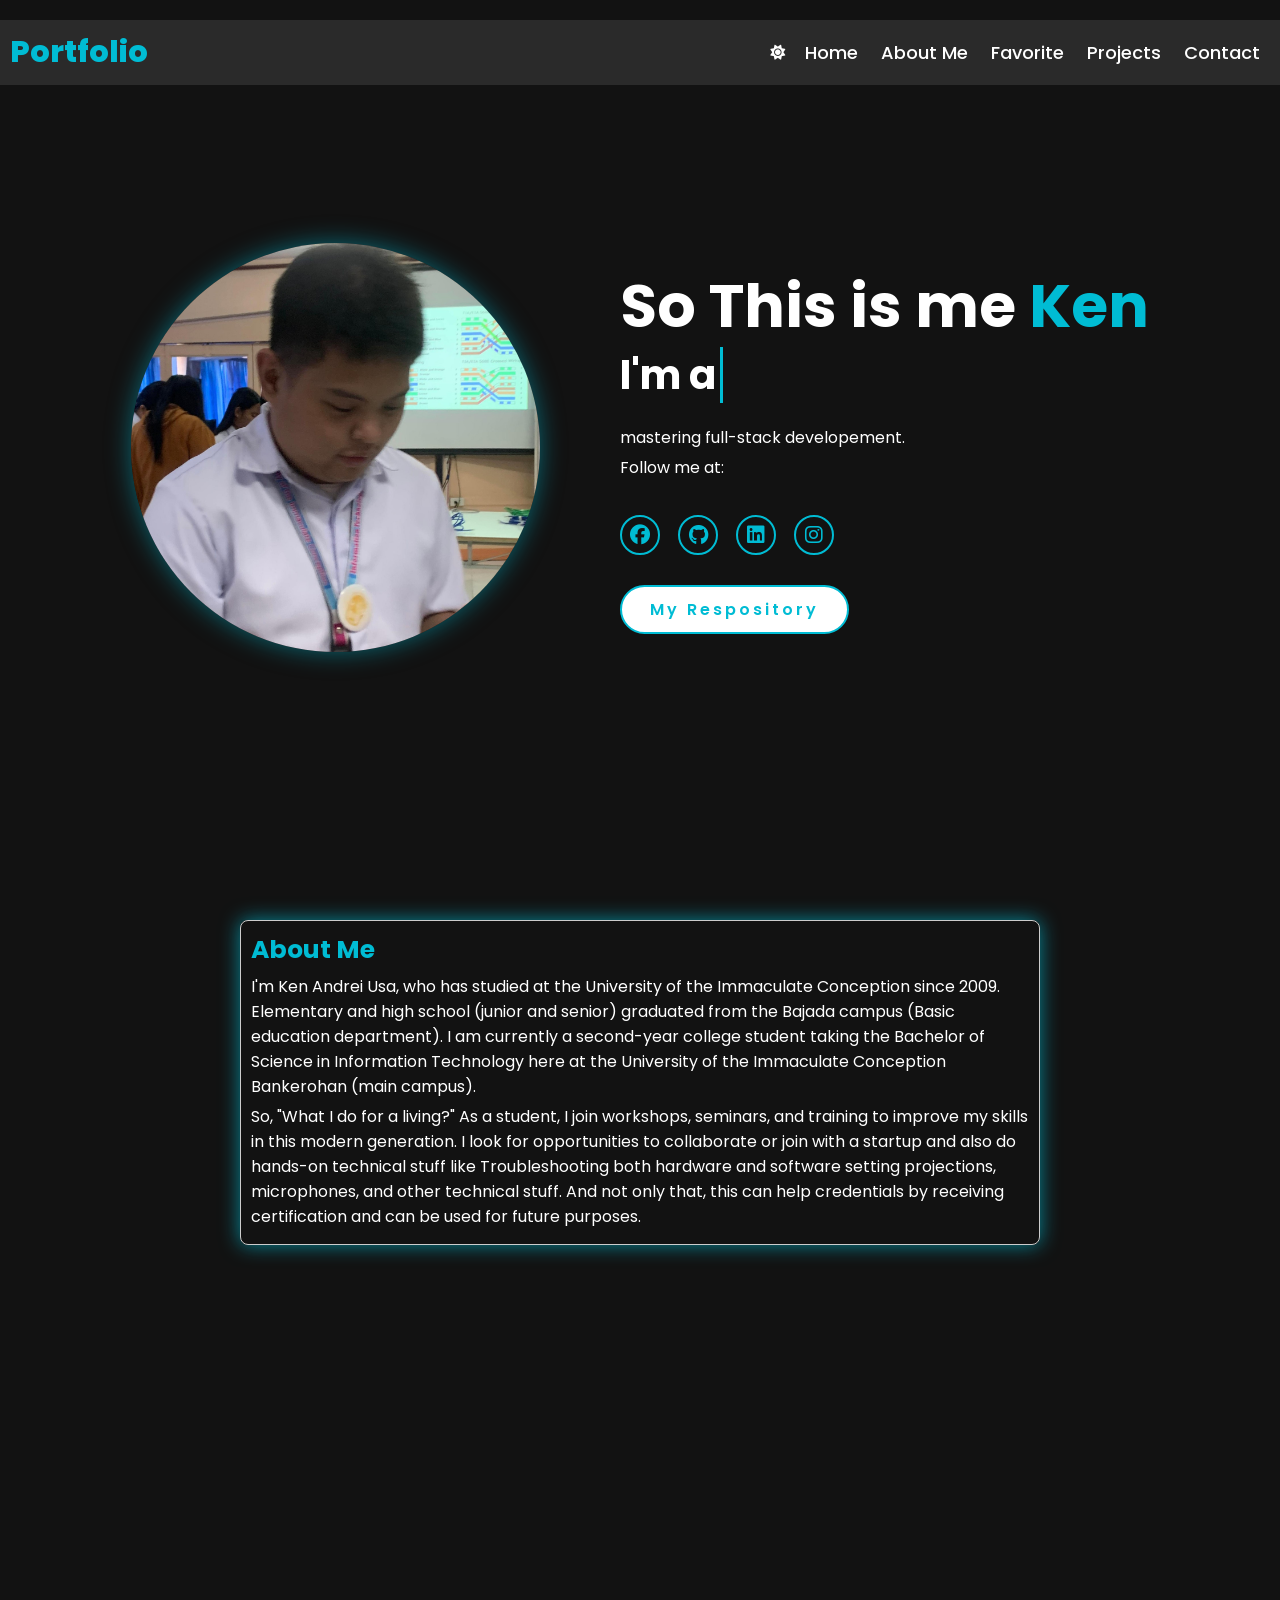
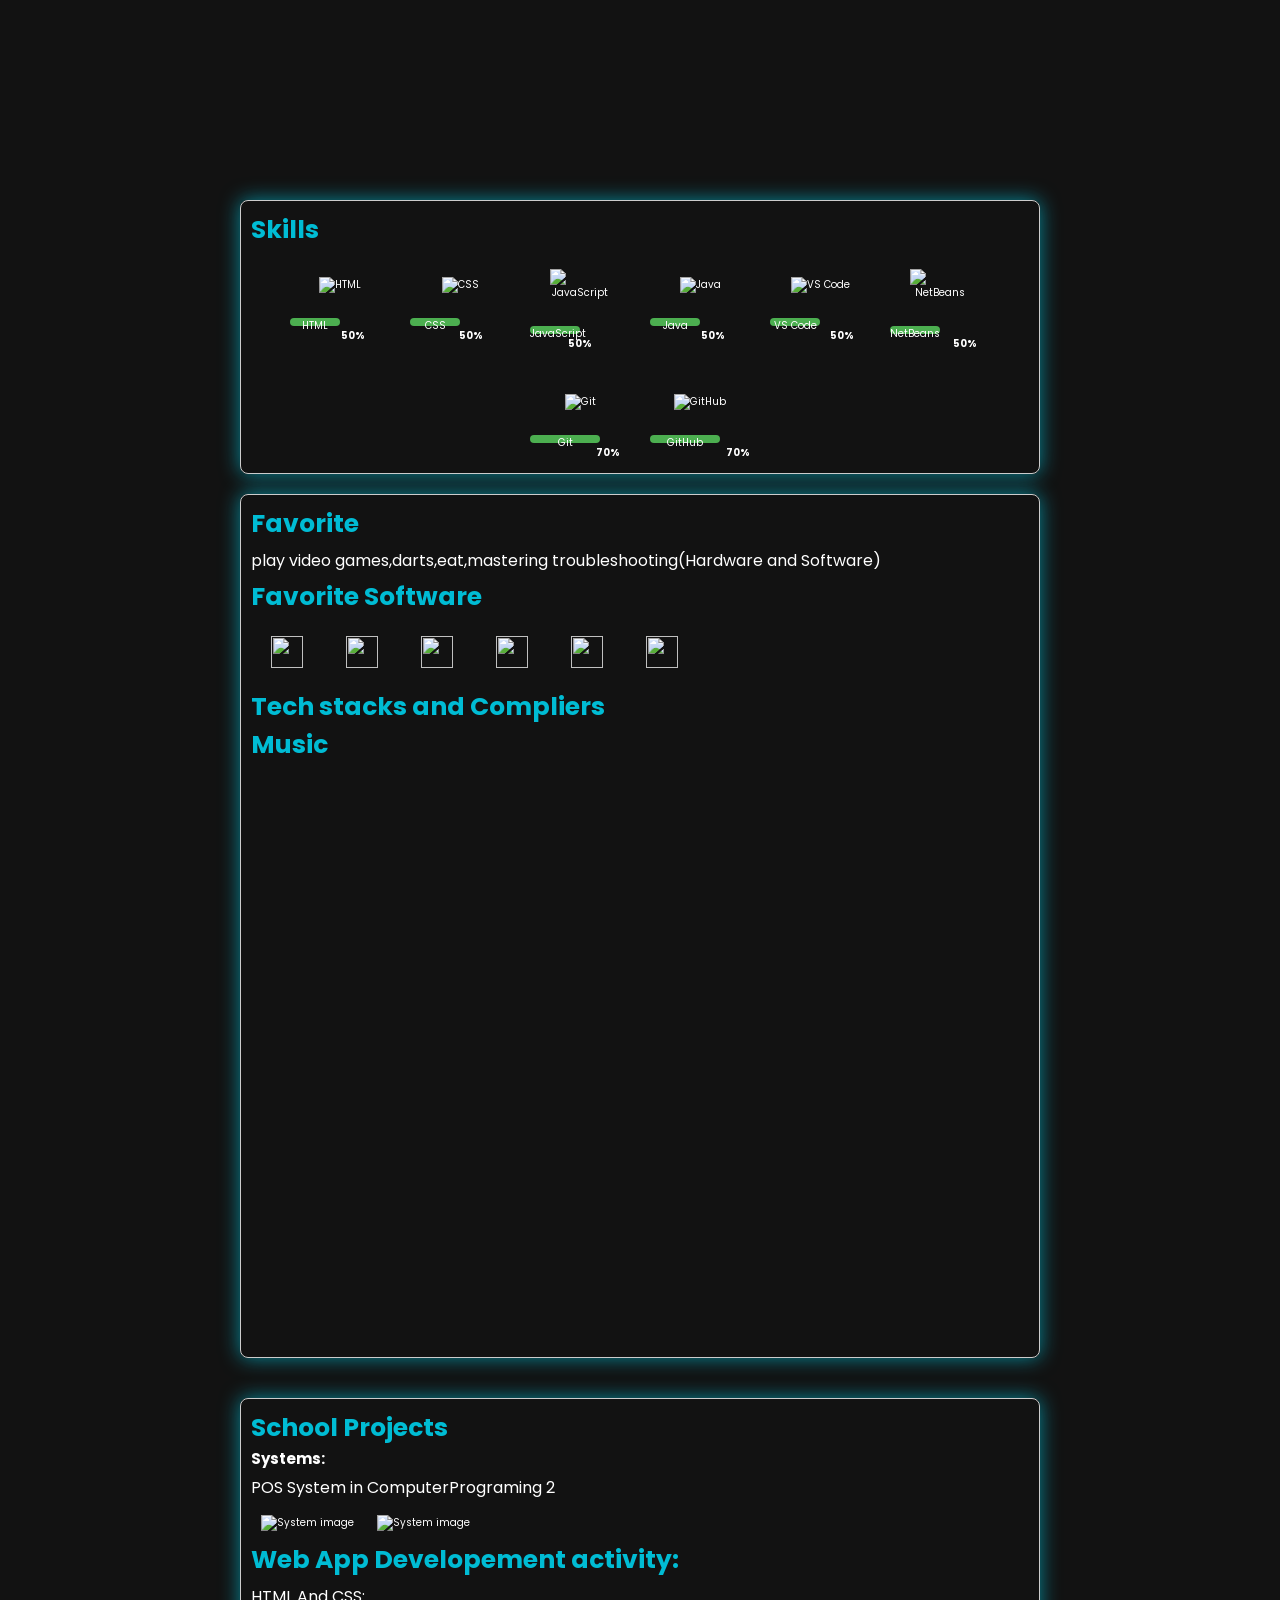
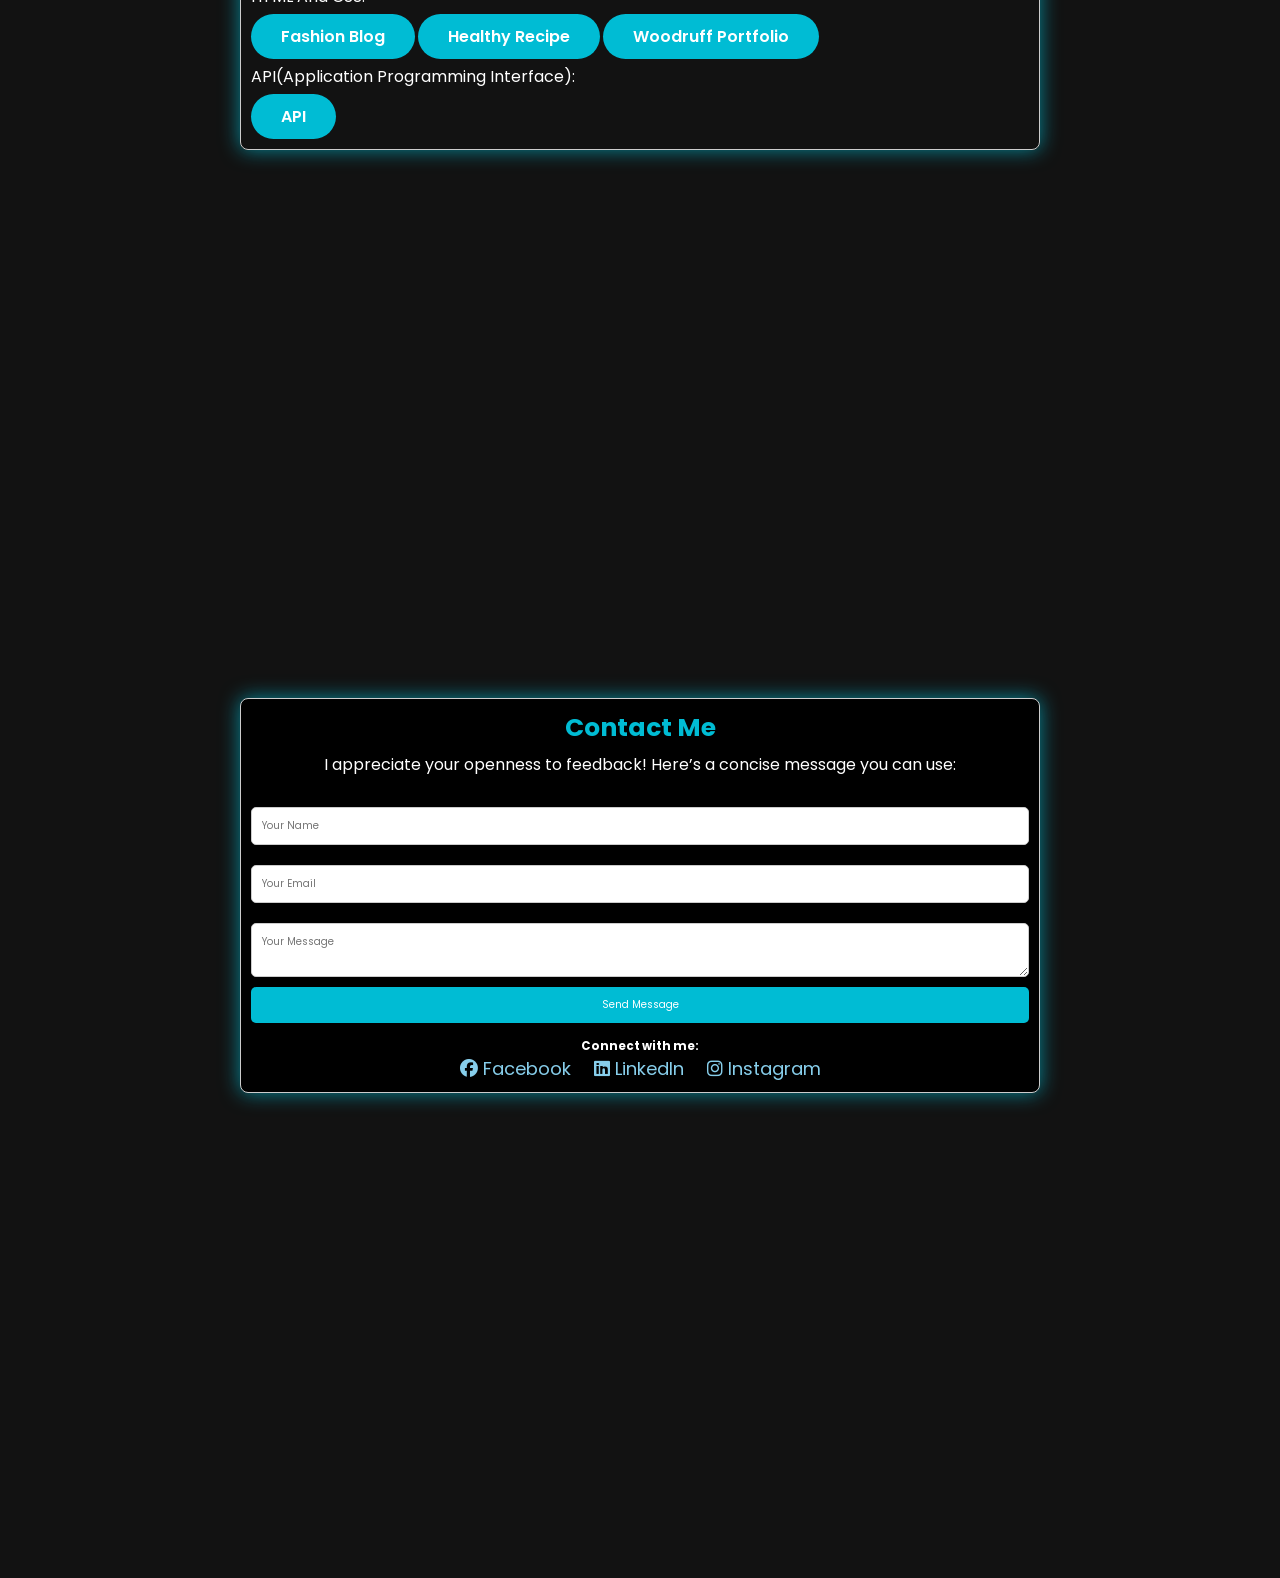
==== commit ae14199f: "Update index.html" ====
--- a/index.html
+++ b/index.html
@@ -55,7 +55,7 @@
               I'm Ken Andrei Usa, who has studied at the University of the Immaculate Conception since 2009. Elementary and high school (junior and senior) graduated from the Bajada campus (Basic education department).
                 I am currently a second-year college student taking the Bachelor of Science in Information Technology here at the University of the Immaculate Conception Bankerohan (main campus).
              </p>
-             <p>So, "What do I do for a living?"
+             <p>So, "What I do for a living?"
                 As a student, I join workshops, seminars, and training to improve my skills in this modern generation. I look for opportunities to collaborate or join with a startup and also do hands-on technical stuff like Troubleshooting both hardware and software setting projections, microphones, and other technical stuff.
                 And not only that, this can help credentials by receiving certification and can be used for future purposes.
             </p>
